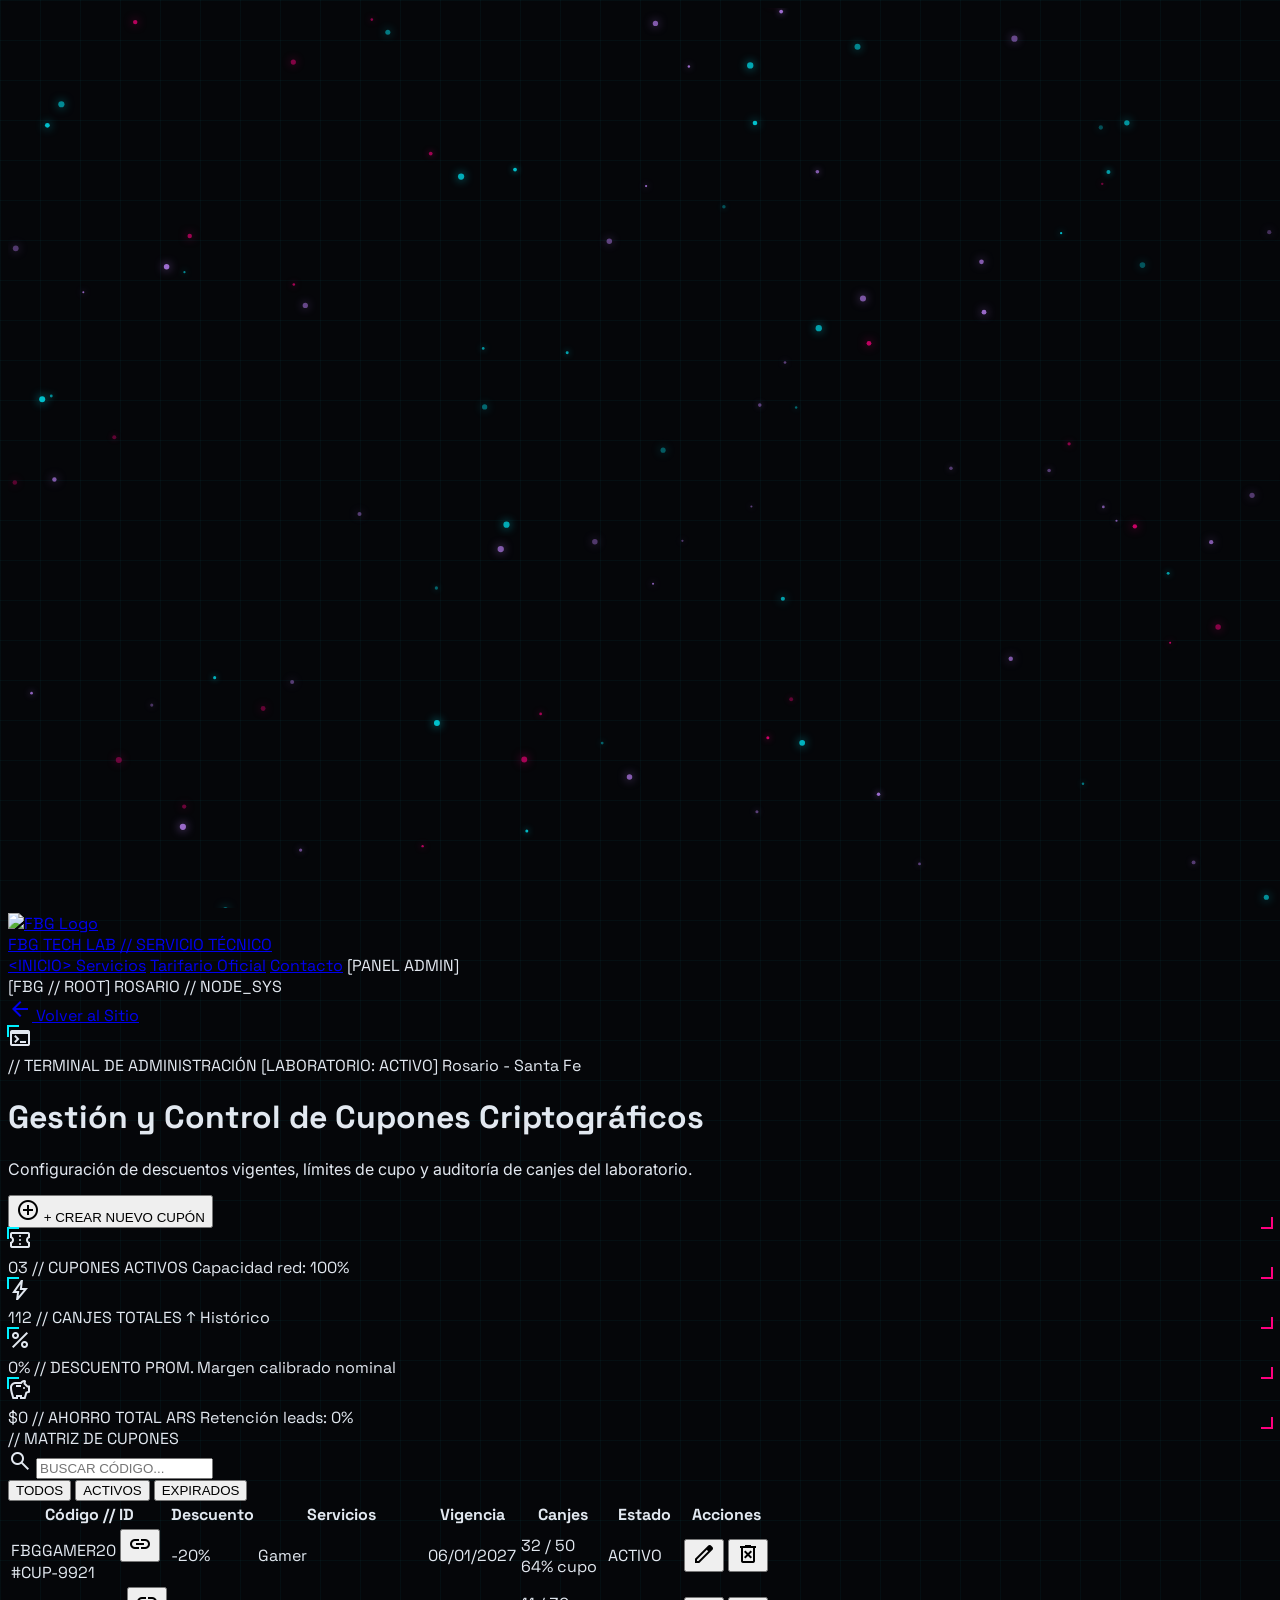
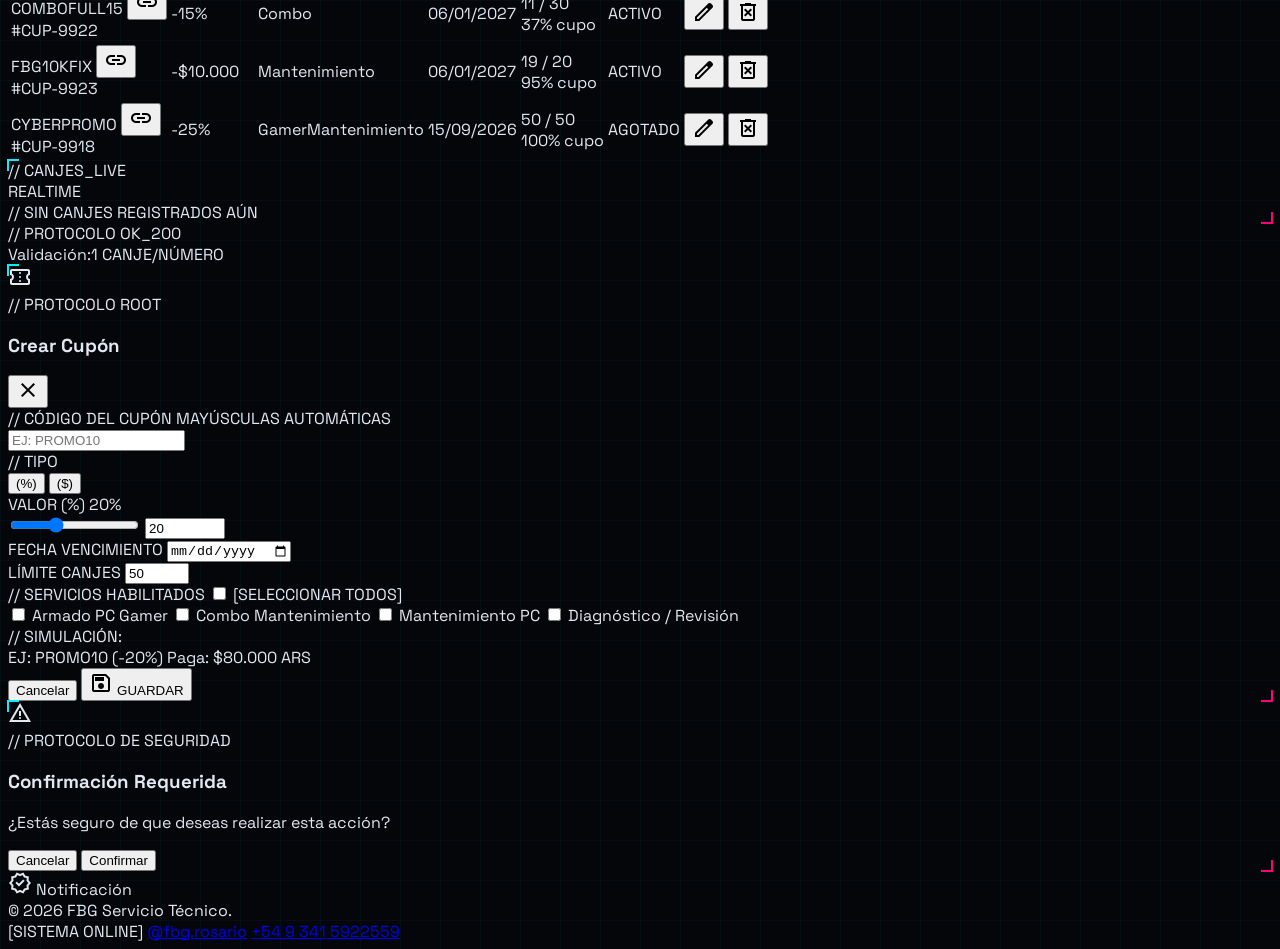
==== admin.html @ 4d8acfac "Arreglando apartado de cupones" ====
<!DOCTYPE html>
<html class="dark scroll-smooth" lang="es">
<head>
<meta charset="utf-8">
<meta content="width=device-width, initial-scale=1.0" name="viewport">
<title>FBG TECH LAB // Terminal Administrador de Cupones</title>
<link href="https://fonts.googleapis.com" rel="preconnect">
<link crossorigin="" href="https://fonts.gstatic.com" rel="preconnect">
<link href="https://fonts.googleapis.com/css2?family=Inter:wght@300;400;500;600;700&family=JetBrains+Mono:wght@400;500;700;800&family=Space+Grotesk:wght@400;500;600;700;800&display=swap" rel="stylesheet">
<link href="https://fonts.googleapis.com/css2?family=Material+Symbols+Outlined:wght,FILL@100..700,0..1&display=swap" rel="stylesheet">
<script src="https://cdn.tailwindcss.com?plugins=forms,container-queries"></script>
<script>
    tailwind.config = {
      darkMode: "class",
      theme: {
        extend: {
          colors: {
            primary: "#00f0ff",
            secondary: "#ff007f",
            tertiary: "#c084fc",
            "cyber-gold": "#eab308",
            surface: "#07080d",
            "surface-card": "#0f121d",
          },
          fontFamily: {
            sans: ["Space Grotesk", "sans-serif"],
            mono: ["JetBrains Mono", "monospace"],
            body: ["Inter", "sans-serif"]
          }
        }
      }
    };
  </script>
<style>
    body { background-color: #050609; color: #e2e8f0; font-family: 'Space Grotesk', sans-serif; overflow-x: hidden; }
    .neon-pulse-pink { animation: neonPulse 2.8s infinite ease-in-out; }
    @keyframes neonPulse { 0%, 100% { box-shadow: 0 0 18px rgba(255, 0, 127, 0.4), 0 0 35px rgba(0, 240, 255, 0.2); } 50% { box-shadow: 0 0 32px rgba(255, 0, 127, 0.75), 0 0 50px rgba(0, 240, 255, 0.4); } }
    .hud-corner { position: relative; }
    .hud-corner::before { content: ''; position: absolute; top: -1px; left: -1px; width: 10px; height: 10px; border-top: 2px solid #00f0ff; border-left: 2px solid #00f0ff; pointer-events: none; }
    .hud-corner::after { content: ''; position: absolute; bottom: -1px; right: -1px; width: 10px; height: 10px; border-bottom: 2px solid #ff007f; border-right: 2px solid #ff007f; pointer-events: none; }
    .cyber-grid { background-image: linear-gradient(rgba(0, 240, 255, 0.035) 1px, transparent 1px), linear-gradient(90deg, rgba(0, 240, 255, 0.035) 1px, transparent 1px); background-size: 40px 40px; }
    ::-webkit-scrollbar { width: 5px; height: 5px; }
    ::-webkit-scrollbar-track { background: #050609; }
    ::-webkit-scrollbar-thumb { background: rgba(0, 240, 255, 0.3); border-radius: 4px; }
    ::-webkit-scrollbar-thumb:hover { background: #00f0ff; }
  </style>
</head>
<body class="bg-[#050609] antialiased selection:bg-secondary selection:text-white min-h-screen flex flex-col relative cyber-grid">

<canvas class="fixed inset-0 w-full h-full pointer-events-none z-0" id="ambient-particles"></canvas>
<div class="pointer-events-none fixed top-20 left-1/4 -translate-x-1/2 w-[600px] h-[600px] rounded-full bg-secondary/10 blur-[180px] z-0"></div>
<div class="pointer-events-none fixed bottom-10 right-10 w-[550px] h-[550px] rounded-full bg-primary/10 blur-[160px] z-0"></div>

<header class="fixed top-0 w-full z-50 bg-[#07080dee]/90 backdrop-blur-xl border-b border-primary/20 shadow-[0_4px_30px_rgba(0,240,255,0.08)]">
<div class="h-20 max-w-7xl mx-auto px-4 sm:px-6 lg:px-12 flex items-center justify-between gap-4">
<a class="flex items-center gap-3.5 group" href="index.html">
<div class="relative p-1 rounded-xl bg-gradient-to-br from-primary/30 via-[#0d101a] to-secondary/30 border border-primary/40 shadow-[0_0_15px_rgba(0,240,255,0.3)] flex items-center justify-center transition-all duration-300 group-hover:scale-105">
<img alt="FBG Logo" class="w-10 h-10 object-contain drop-shadow-[0_0_8px_rgba(0,240,255,0.6)]" src="https://lh3.googleusercontent.com/aida-public/[base64]">
<span class="absolute -bottom-1 -right-1 w-2.5 h-2.5 rounded-full bg-primary animate-ping"></span>
<span class="absolute -bottom-1 -right-1 w-2.5 h-2.5 rounded-full bg-primary shadow-[0_0_8px_#00f0ff]"></span>
</div>
<div class="flex flex-col">
<span class="text-xl font-bold tracking-tight text-white font-mono flex items-center gap-1.5">
            FBG <span class="text-transparent bg-clip-text bg-gradient-to-r from-primary to-secondary">TECH LAB</span>
</span>
<span class="text-[11px] text-primary/80 uppercase tracking-widest font-mono">// SERVICIO TÉCNICO</span>
</div>
</a>
<nav class="hidden lg:flex items-center gap-6 font-mono text-sm">
<a class="text-slate-400 hover:text-primary transition-colors flex items-center gap-1" href="index.html">
<span>&lt;INICIO&gt;</span>
</a>
<a class="text-slate-400 hover:text-primary transition-colors" href="index.html#servicios">Servicios</a>
<a class="text-secondary font-bold hover:text-white transition-colors" href="index.html#tarifas">Tarifario Oficial</a>
<a class="text-slate-400 hover:text-primary transition-colors" href="index.html#contacto">Contacto</a>
<span class="inline-flex items-center gap-2 px-3 py-1 rounded-lg bg-primary/10 border border-primary text-primary font-bold shadow-[0_0_15px_rgba(0,240,255,0.35)]">
<span class="w-2 h-2 rounded-full bg-primary animate-ping"></span>
          [PANEL ADMIN]
        </span>
</nav>
<div class="flex items-center gap-3">
<div class="hidden sm:flex flex-col items-end text-right font-mono">
<span class="text-xs font-bold text-secondary tracking-wider">[FBG // ROOT]</span>
<span class="text-[10px] text-slate-400">ROSARIO // NODE_SYS</span>
</div>
<a class="px-3.5 py-2 rounded-xl bg-[#0e111a] border border-primary/50 text-primary hover:bg-primary/20 hover:border-primary hover:shadow-[0_0_20px_rgba(0,240,255,0.4)] transition-all font-mono text-xs font-bold flex items-center gap-1.5 uppercase" href="index.html">
<span class="material-symbols-outlined text-[17px]">arrow_back</span>
<span class="hidden md:inline">Volver al Sitio</span>
</a>
</div>
</div>
</header>

<main class="w-full pt-28 pb-16 flex-1 relative z-10">
<div class="max-w-7xl mx-auto px-4 sm:px-6 lg:px-12 flex flex-col gap-8">
<div class="relative rounded-2xl bg-[#090b14]/90 border border-primary/30 p-5 sm:p-6 shadow-[0_0_30px_rgba(0,240,255,0.12)] backdrop-blur-md flex flex-col md:flex-row items-start md:items-center justify-between gap-5 hud-corner">
<div class="flex items-center gap-4">
<div class="relative p-3 rounded-xl bg-primary/10 border border-primary/40 text-primary flex items-center justify-center shadow-[0_0_15px_rgba(0,240,255,0.25)] shrink-0">
<span class="material-symbols-outlined text-2xl">terminal</span>
</div>
<div>
<div class="flex flex-wrap items-center gap-2 mb-1">
<span class="text-xs uppercase tracking-wider text-primary font-bold font-mono">// TERMINAL DE ADMINISTRACIÓN</span>
<span class="px-2 py-0.5 rounded bg-secondary/15 border border-secondary/40 text-secondary font-mono text-[11px] font-bold">[LABORATORIO: ACTIVO]</span>
<span class="text-xs text-slate-400 font-mono">Rosario - Santa Fe</span>
</div>
<h1 class="text-xl sm:text-2xl font-bold text-white tracking-tight font-sans">Gestión y Control de Cupones Criptográficos</h1>
<p class="text-xs text-slate-400 font-mono mt-0.5" style="font-family: Inter, sans-serif;">Configuración de descuentos vigentes, límites de cupo y auditoría de canjes del laboratorio.</p>
</div>
</div>
<button class="w-full md:w-auto px-6 py-3.5 rounded-xl bg-gradient-to-r from-secondary via-purple-600 to-primary text-white font-mono text-xs font-bold uppercase tracking-wider neon-pulse-pink hover:brightness-125 transition-all flex items-center justify-center gap-2.5 cursor-pointer shadow-[0_0_25px_rgba(255,0,127,0.5)] border border-pink-400/40 shrink-0" onclick="openModal()">
<span class="material-symbols-outlined text-[20px]">add_circle</span>
<span>+ CREAR NUEVO CUPÓN</span>
</button>
</div>

<div class="grid grid-cols-1 sm:grid-cols-2 lg:grid-cols-4 gap-4">
<div class="hud-corner flex items-center gap-4 p-5 rounded-xl bg-[#090b14]/90 border border-slate-800 text-left shadow-[0_0_20px_rgba(0,0,0,0.6)] hover:border-primary/50 transition-all group">
<div class="w-12 h-12 rounded-xl bg-primary/10 border border-primary/40 flex items-center justify-center text-primary shrink-0 shadow-[0_0_15px_rgba(0,240,255,0.3)] group-hover:scale-105 transition-transform">
<span class="material-symbols-outlined text-[24px]">confirmation_number</span>
</div>
<div class="flex flex-col justify-center min-w-0">
<span class="text-white font-bold font-sans text-2xl tracking-tight leading-none">00</span>
<span class="text-xs text-primary font-mono font-bold mt-1 uppercase">// CUPONES ACTIVOS</span>
<span class="text-[11px] text-slate-400 font-mono mt-0.5">Capacidad red: 100%</span>
</div>
</div>
<div class="hud-corner flex items-center gap-4 p-5 rounded-xl bg-[#090b14]/90 border border-slate-800 text-left shadow-[0_0_20px_rgba(0,0,0,0.6)] hover:border-secondary/50 transition-all group">
<div class="w-12 h-12 rounded-xl bg-secondary/10 border border-secondary/40 flex items-center justify-center text-secondary shrink-0 shadow-[0_0_15px_rgba(255,0,127,0.3)] group-hover:scale-105 transition-transform">
<span class="material-symbols-outlined text-[24px]">bolt</span>
</div>
<div class="flex flex-col justify-center min-w-0">
<span class="text-white font-bold font-sans text-2xl tracking-tight leading-none">00</span>
<span class="text-xs text-secondary font-mono font-bold mt-1 uppercase">// CANJES TOTALES</span>
<span class="text-[11px] text-emerald-400 font-mono mt-0.5">↑ Histórico</span>
</div>
</div>
<div class="hud-corner flex items-center gap-4 p-5 rounded-xl bg-[#090b14]/90 border border-slate-800 text-left shadow-[0_0_20px_rgba(0,0,0,0.6)] hover:border-tertiary/50 transition-all group">
<div class="w-12 h-12 rounded-xl bg-tertiary/10 border border-tertiary/40 flex items-center justify-center text-tertiary shrink-0 shadow-[0_0_15px_rgba(192,132,252,0.3)] group-hover:scale-105 transition-transform">
<span class="material-symbols-outlined text-[24px]">percent</span>
</div>
<div class="flex flex-col justify-center min-w-0">
<span class="text-white font-bold font-sans text-2xl tracking-tight leading-none">0%</span>
<span class="text-xs text-tertiary font-mono font-bold mt-1 uppercase">// DESCUENTO PROM.</span>
<span class="text-[11px] text-slate-400 font-mono mt-0.5">Margen calibrado nominal</span>
</div>
</div>
<div class="hud-corner flex items-center gap-4 p-5 rounded-xl bg-[#090b14]/90 border border-slate-800 text-left shadow-[0_0_20px_rgba(0,0,0,0.6)] hover:border-cyber-gold/50 transition-all group">
<div class="w-12 h-12 rounded-xl bg-cyber-gold/10 border border-cyber-gold/40 flex items-center justify-center text-cyber-gold shrink-0 shadow-[0_0_15px_rgba(234,179,8,0.3)] group-hover:scale-105 transition-transform">
<span class="material-symbols-outlined text-[24px]">savings</span>
</div>
<div class="flex flex-col justify-center min-w-0">
<span class="text-white font-bold font-sans text-2xl tracking-tight leading-none">$0</span>
<span class="text-xs text-cyber-gold font-mono font-bold mt-1 uppercase">// AHORRO TOTAL ARS</span>
<span class="text-[11px] text-primary font-mono mt-0.5">Retención leads: 0%</span>
</div>
</div>
</div>

<div class="grid grid-cols-1 lg:grid-cols-12 gap-8 items-start">
<div class="lg:col-span-8 flex flex-col gap-5">
<div class="p-4 sm:p-5 rounded-2xl bg-[#090b14]/90 border border-slate-800 flex flex-col sm:flex-row items-stretch sm:items-center justify-between gap-4 shadow-[0_0_25px_rgba(0,0,0,0.5)]">
<div class="flex items-center gap-2">
<span class="w-2.5 h-2.5 rounded-full bg-primary animate-ping"></span>
<span class="text-sm font-bold font-mono text-white tracking-wide uppercase">// MATRIZ DE CUPONES</span>
</div>
<div class="flex flex-wrap items-center gap-3">
<div class="relative flex-1 sm:w-48">
<span class="material-symbols-outlined absolute left-2.5 top-1/2 -translate-y-1/2 text-slate-500 text-base">search</span>
<input class="w-full bg-[#05060b] border border-slate-800 text-white font-mono text-xs pl-8 pr-3 py-2 rounded-xl focus:outline-none focus:border-primary focus:ring-1 focus:ring-primary transition-all uppercase placeholder-slate-600" id="searchInput" oninput="filterCoupons()" placeholder="BUSCAR CÓDIGO..." type="text">
</div>
<div class="flex items-center gap-1 bg-[#05060b] p-1 rounded-xl border border-slate-800 font-mono text-xs">
<button class="filter-btn px-2.5 py-1 rounded-lg bg-primary text-black font-bold shadow-[0_0_10px_rgba(0,240,255,0.4)]" id="filter-all" onclick="setFilter('ALL')">TODOS</button>
<button class="filter-btn px-2.5 py-1 rounded-lg text-slate-400 hover:text-white" id="filter-active" onclick="setFilter('ACTIVO')">ACTIVOS</button>
<button class="filter-btn px-2.5 py-1 rounded-lg text-slate-400 hover:text-white" id="filter-expired" onclick="setFilter('EXPIRADO')">EXPIRADOS</button>
</div>
</div>
</div>
<div class="rounded-2xl bg-[#090b14]/90 border border-primary/20 shadow-[0_0_30px_rgba(0,240,255,0.06)] overflow-hidden">
<div class="overflow-x-auto">
<table class="w-full text-left font-sans" id="couponsTable">
<thead>
<tr class="bg-[#0c0f1c] text-slate-400 font-mono text-xs uppercase tracking-wider border-b border-primary/20">
<th class="py-3.5 px-2 sm:px-3">Código // ID</th>
<th class="py-3.5 px-2 sm:px-3">Descuento</th>
<th class="py-3.5 px-2 sm:px-3">Servicios</th>
<th class="py-3.5 px-2 sm:px-3">Vigencia</th>
<th class="py-3.5 px-2 sm:px-3">Canjes</th>
<th class="py-3.5 px-2 sm:px-3">Estado</th>
<th class="py-3.5 px-2 sm:px-3 text-right">Acciones</th>
</tr>
</thead>
<tbody class="divide-y divide-slate-800/80 font-mono text-xs" id="couponsBody">
<!-- Llenado dinámicamente por admin.js -->
</tbody>
</table>
</div>
</div>
</div>

<div class="lg:col-span-4 flex flex-col gap-6">
<div class="rounded-2xl bg-[#090b14]/90 border border-secondary/30 p-5 shadow-[0_0_30px_rgba(255,0,127,0.1)] flex flex-col gap-4 hud-corner">
<div class="flex items-center justify-between pb-2 border-b border-secondary/20">
<div class="flex items-center gap-2">
<span class="w-2.5 h-2.5 rounded-full bg-secondary animate-pulse shadow-[0_0_8px_#ff007f]"></span>
<span class="font-mono text-xs font-bold text-secondary uppercase tracking-wider">// CANJES_LIVE</span>
</div>
<span class="text-[10px] font-mono text-primary bg-primary/10 px-2 py-0.5 rounded border border-primary/30">REALTIME</span>
</div>
<div class="flex flex-col gap-3 font-mono text-xs max-h-[380px] overflow-y-auto pr-1" id="liveLogFeed">
<!-- Llenado dinámicamente -->
</div>
</div>
<div class="rounded-2xl bg-[#090b14]/90 border border-primary/30 p-5 shadow-[0_0_25px_rgba(0,0,0,0.5)] flex flex-col gap-3 font-mono">
<div class="flex items-center justify-between pb-2 border-b border-slate-800">
<span class="text-xs text-slate-300 font-bold uppercase tracking-wider">// PROTOCOLO</span>
<span class="text-[10px] px-2 py-0.5 rounded bg-emerald-500/10 border border-emerald-500/30 text-emerald-400 font-bold">OK_200</span>
</div>
<div class="flex flex-col gap-2 text-xs">
<div class="p-2.5 rounded-xl bg-[#05060b] border border-slate-800/80 flex justify-between items-center">
<span class="text-slate-400">Validación:</span><span class="text-primary font-bold">1 CANJE/NÚMERO</span>
</div>
</div>
</div>
</div>
</div>
</div>
</main>

<!-- Modal Crear/Editar Cupón -->
<div class="fixed inset-0 z-50 flex items-center justify-center p-4 bg-black/85 backdrop-blur-md transition-all duration-300 hidden" id="couponModal">
<div class="relative w-full max-w-2xl p-6 sm:p-8 rounded-2xl bg-[#090b14] border-2 border-primary/50 shadow-[0_0_60px_rgba(0,240,255,0.35),0_0_40px_rgba(255,0,127,0.2)] hud-corner text-white max-h-[90vh] overflow-y-auto">
<div class="flex items-start justify-between pb-4 mb-5 border-b border-primary/20">
<div class="flex items-center gap-3">
<div class="w-11 h-11 rounded-xl bg-primary/10 border border-primary/40 flex items-center justify-center text-primary shadow-[0_0_15px_rgba(0,240,255,0.3)] shrink-0">
<span class="material-symbols-outlined text-[24px]">confirmation_number</span>
</div>
<div>
<span class="text-[10px] font-mono uppercase tracking-widest text-primary block">// PROTOCOLO ROOT</span>
<h3 class="text-lg sm:text-xl font-bold font-mono text-white" id="modalTitle">Crear Cupón</h3>
</div>
</div>
<button class="text-slate-400 hover:text-secondary transition-colors p-1.5 rounded-lg hover:bg-white/5" onclick="closeModal()">
<span class="material-symbols-outlined text-2xl">close</span>
</button>
</div>
<form class="space-y-4 font-mono text-xs" id="couponForm" onsubmit="handleFormSubmit(event)">
<div>
<div class="flex justify-between mb-1.5">
<label class="text-slate-300 font-bold uppercase tracking-wider">// CÓDIGO DEL CUPÓN</label>
<span class="text-primary text-[11px]">MAYÚSCULAS AUTOMÁTICAS</span>
</div>
<div class="relative">
<input class="w-full px-4 py-3 bg-[#05060b] border border-primary/40 rounded-xl text-primary font-mono text-sm uppercase tracking-wider placeholder-slate-600 focus:outline-none focus:border-secondary transition-all shadow-inner" id="couponCodeInput" onkeyup="this.value = this.value.toUpperCase(); updatePreview();" placeholder="EJ: PROMO10" required="" type="text">
</div>
</div>
<div class="grid grid-cols-1 sm:grid-cols-2 gap-4">
<div class="flex flex-col gap-1.5">
<label class="text-slate-300 font-bold uppercase">// TIPO</label>
<div class="flex bg-[#05060b] p-1 rounded-xl border border-slate-800">
<button class="flex-1 py-2 rounded-lg font-bold bg-primary text-black transition-all shadow-[0_0_10px_rgba(0,240,255,0.4)]" id="btnTypePercent" onclick="setDiscountType('PERCENT')" type="button">(%)</button>
<button class="flex-1 py-2 rounded-lg text-slate-400 hover:text-white transition-all" id="btnTypeFixed" onclick="setDiscountType('FIXED')" type="button">($)</button>
</div>
</div>
<div class="flex flex-col gap-1.5">
<div class="flex justify-between">
<label class="text-slate-300 font-bold uppercase" id="valLabel">VALOR (%)</label>
<span class="text-primary font-bold text-sm" id="sliderValueDisplay">20%</span>
</div>
<div class="flex items-center gap-3">
<input class="w-full accent-primary bg-slate-800" id="discountRange" max="50" min="5" oninput="syncRangeToNumber(this.value)" step="5" type="range" value="20">
<input class="w-24 bg-[#05060b] text-white border border-slate-800 px-2 py-2 rounded-xl text-center focus:outline-none focus:border-primary" id="discountNumber" max="100000" min="1" oninput="syncNumberToRange(this.value)" type="number" value="20">
</div>
</div>
</div>
<div class="grid grid-cols-1 sm:grid-cols-2 gap-4">
  <div class="flex flex-col gap-1">
    <label class="text-slate-300 font-bold uppercase text-[11px]">FECHA VENCIMIENTO</label>
    <input class="bg-[#05060b] border border-primary/40 text-white px-3 py-2 rounded-xl focus:outline-none focus:border-primary" id="dateEnd" type="date">
  </div>
  <div class="flex flex-col gap-1">
    <label class="text-slate-400 uppercase text-[11px]">LÍMITE CANJES</label>
    <input class="bg-[#05060b] border border-slate-800 text-white px-3 py-2 rounded-xl focus:outline-none focus:border-primary" id="limitUses" max="5000" min="1" placeholder="50" type="number" value="50">
  </div>
</div>

<!-- Selección de Servicios -->
<div class="flex flex-col gap-1.5 mt-2">
  <div class="flex justify-between items-center">
    <label class="text-slate-300 font-bold uppercase tracking-wider">// SERVICIOS HABILITADOS</label>
    <label class="flex items-center gap-2 text-primary cursor-pointer text-[11px]">
      <input class="accent-primary rounded bg-[#05060b] border-slate-700" id="checkAllServices" onchange="toggleAllServices(this)" type="checkbox">
      <span class="font-bold">[SELECCIONAR TODOS]</span>
    </label>
  </div>
  <div class="grid grid-cols-1 sm:grid-cols-2 gap-2 bg-[#05060b] border border-slate-800 p-3 rounded-xl">
    <label class="flex items-center gap-2 text-slate-300 cursor-pointer">
      <input class="service-checkbox accent-primary rounded bg-[#05060b] border-slate-700" name="services" type="checkbox" value="Armado PC Gamer" onchange="checkAllStatus()">
      <span>Armado PC Gamer</span>
    </label>
    <label class="flex items-center gap-2 text-slate-300 cursor-pointer">
      <input class="service-checkbox accent-primary rounded bg-[#05060b] border-slate-700" name="services" type="checkbox" value="Combo Mantenimiento" onchange="checkAllStatus()">
      <span>Combo Mantenimiento</span>
    </label>
    <label class="flex items-center gap-2 text-slate-300 cursor-pointer">
      <input class="service-checkbox accent-primary rounded bg-[#05060b] border-slate-700" name="services" type="checkbox" value="Mantenimiento PC" onchange="checkAllStatus()">
      <span>Mantenimiento PC</span>
    </label>
    <label class="flex items-center gap-2 text-slate-300 cursor-pointer">
      <input class="service-checkbox accent-primary rounded bg-[#05060b] border-slate-700" name="services" type="checkbox" value="Diagnóstico / Revisión" onchange="checkAllStatus()">
      <span>Diagnóstico / Revisión</span>
    </label>
  </div>
</div>

<div class="p-3.5 bg-[#05060b] border border-primary/30 rounded-xl flex flex-col gap-1 mt-4">
<span class="text-slate-400 uppercase text-[10px] tracking-wider">// SIMULACIÓN:</span>
<div class="flex items-center justify-between">
<span class="text-primary font-bold text-sm" id="previewBadge">EJ: PROMO10 (-20%)</span>
<span class="text-secondary font-bold text-xs" id="previewSavings">Paga: $80.000 ARS</span>
</div>
</div>
<div class="flex items-center justify-end gap-3 pt-3 border-t border-slate-800 mt-4">
<button class="px-4 py-2.5 rounded-xl bg-slate-900 border border-slate-700 text-slate-300 hover:text-white uppercase transition-all" onclick="closeModal()" type="button">Cancelar</button>
<button class="px-6 py-2.5 rounded-xl bg-gradient-to-r from-secondary to-primary text-white font-bold uppercase tracking-wider shadow-[0_0_20px_rgba(0,240,255,0.4)] hover:brightness-110 active:scale-95 transition-all flex items-center gap-2" type="submit">
<span class="material-symbols-outlined text-base">save</span>
<span>GUARDAR</span>
</button>
</div>
</form>
</div>
</div>

<!-- ============ MODAL DE CONFIRMACIÓN GLOBAL ============ -->
<div id="custom-confirm-modal" class="fixed inset-0 z-[100] flex items-center justify-center p-4 bg-black/85 backdrop-blur-md transition-all duration-300 hidden" role="dialog" aria-modal="true">
<div class="relative w-full max-w-md p-6 rounded-2xl bg-[#090b14] border-2 border-primary/50 shadow-[0_0_50px_rgba(0,240,255,0.3)] hud-corner text-white">
<div class="flex items-start gap-3 mb-4">
<div class="w-10 h-10 rounded-xl bg-secondary/10 border border-secondary/40 flex items-center justify-center text-secondary shadow-[0_0_12px_rgba(255,0,127,0.3)] shrink-0">
<span class="material-symbols-outlined text-[22px]">warning</span>
</div>
<div>
<span class="text-[10px] font-mono uppercase tracking-widest text-primary block">// PROTOCOLO DE SEGURIDAD</span>
<h3 id="confirm-title" class="text-base sm:text-lg font-bold font-mono text-white leading-tight">Confirmación Requerida</h3>
</div>
</div>
<p id="confirm-message" class="text-sm text-slate-300 font-sans leading-relaxed mb-6">¿Estás seguro de que deseas realizar esta acción?</p>
<div class="flex items-center justify-end gap-3 pt-4 border-t border-slate-800">
<button type="button" id="confirm-cancel-btn" class="px-4 py-2.5 rounded-xl bg-slate-900 border border-slate-700 text-slate-300 font-mono text-xs uppercase hover:bg-slate-800 hover:text-white transition-all">Cancelar</button>
<button type="button" id="confirm-accept-btn" class="px-5 py-2.5 rounded-xl bg-gradient-to-r from-secondary to-primary text-white font-mono text-xs font-bold uppercase tracking-wider shadow-[0_0_20px_rgba(0,240,255,0.4)] hover:brightness-110 active:scale-95 transition-all">Confirmar</button>
</div>
</div>
</div>

<!-- ============ NOTIFICACIONES TOAST ============ -->
<div id="global-toast" class="fixed top-24 right-4 z-[110] transform translate-x-[150%] transition-transform duration-300 ease-in-out">
<div class="flex items-center gap-3 px-4 py-3 rounded-xl bg-[#090b14] border border-primary/50 shadow-[0_0_20px_rgba(0,240,255,0.2)] min-w-[250px]">
<span class="material-symbols-outlined text-primary text-xl" id="global-toast-icon">verified</span>
<span class="text-sm font-mono text-white" id="global-toast-msg">Notificación</span>
</div>
</div>

<footer class="w-full bg-[#030406] border-t border-slate-900 py-8 text-center font-mono text-xs text-slate-500 relative z-10">
<div class="max-w-7xl mx-auto px-4 sm:px-6 lg:px-12 flex flex-col sm:flex-row items-center justify-between gap-4">
<div class="flex items-center gap-2">
<span class="inline-block w-2 h-2 rounded-full bg-primary animate-pulse"></span>
<span class="text-slate-400">© 2026 FBG Servicio Técnico.</span>
</div>
<div class="flex items-center gap-5">
<span class="text-primary font-bold tracking-wider">[SISTEMA ONLINE]</span>
<a class="hover:text-secondary transition-colors" href="https://www.instagram.com/fbg.rosario?exln=MzUxajU3NGwwdnh3" target="_blank">@fbg.rosario</a>
<a class="hover:text-primary transition-colors" href="https://wa.me/5493415922559" target="_blank">+54 9 341 5922559</a>
</div>
</div>
</footer>

<script src="admin.js"></script>
<script>
  // Script de Partículas del Admin
  (function() {
    const canvas = document.getElementById('ambient-particles');
    if (!canvas) return;
    const ctx = canvas.getContext('2d');
    let width = 0, height = 0;
    const mouse = { x: -9999, y: -9999, radius: 180 };
    function updateDimensions() { width = canvas.width = window.innerWidth; height = canvas.height = window.innerHeight; }
    window.addEventListener('resize', updateDimensions);
    window.addEventListener('mousemove', function(e) { mouse.x = e.clientX; mouse.y = e.clientY; });
    window.addEventListener('mouseleave', function() { mouse.x = -9999; mouse.y = -9999; });
    const particlePalettes = [
      { color: 'rgba(255, 0, 127, ', glow: '#ff007f' },
      { color: 'rgba(0, 240, 255, ', glow: '#00f0ff' },
      { color: 'rgba(192, 132, 252, ', glow: '#c084fc' }
    ];
    const particleCount = 100;
    let particles = [];
    class AmbientDot {
      constructor() { this.reset(); }
      reset() {
        this.x = Math.random() * width; this.y = Math.random() * height;
        this.size = Math.random() * 2.2 + 1;
        const scheme = particlePalettes[Math.floor(Math.random() * particlePalettes.length)];
        this.colorBase = scheme.color; this.glowColor = scheme.glow;
        this.alpha = Math.random() * 0.5 + 0.3;
        const angle = Math.random() * Math.PI * 2; const speed = Math.random() * 0.2 + 0.08;
        this.vx = Math.cos(angle) * speed; this.vy = Math.sin(angle) * speed;
        this.pushX = 0; this.pushY = 0;
      }
      draw() { ctx.save(); ctx.beginPath(); ctx.arc(this.x, this.y, this.size, 0, Math.PI * 2); ctx.closePath(); ctx.fillStyle = this.colorBase + this.alpha + ')'; ctx.shadowColor = this.glowColor; ctx.shadowBlur = this.size > 2 ? 10 : 6; ctx.fill(); ctx.restore(); }
      update() {
        this.x += this.vx + this.pushX; this.y += this.vy + this.pushY;
        this.pushX *= 0.93; this.pushY *= 0.93;
        const dx = mouse.x - this.x; const dy = mouse.y - this.y; const dist = Math.hypot(dx, dy);
        if (dist < mouse.radius && dist > 0.1) { const force = (mouse.radius - dist) / mouse.radius; this.pushX -= (dx / dist) * force * 1.5; this.pushY -= (dy / dist) * force * 1.5; }
        const margin = 10;
        if (this.x < -margin) this.x = width + margin; else if (this.x > width + margin) this.x = -margin;
        if (this.y < -margin) this.y = height + margin; else if (this.y > height + margin) this.y = -margin;
      }
    }
    function init() { updateDimensions(); particles = []; for (let i = 0; i < particleCount; i++) particles.push(new AmbientDot()); }
    function loop() { ctx.clearRect(0, 0, width, height); for (let i = 0; i < particles.length; i++) { particles[i].update(); particles[i].draw(); } requestAnimationFrame(loop); }
    init(); loop();
  })();
</script>
</body>
</html>
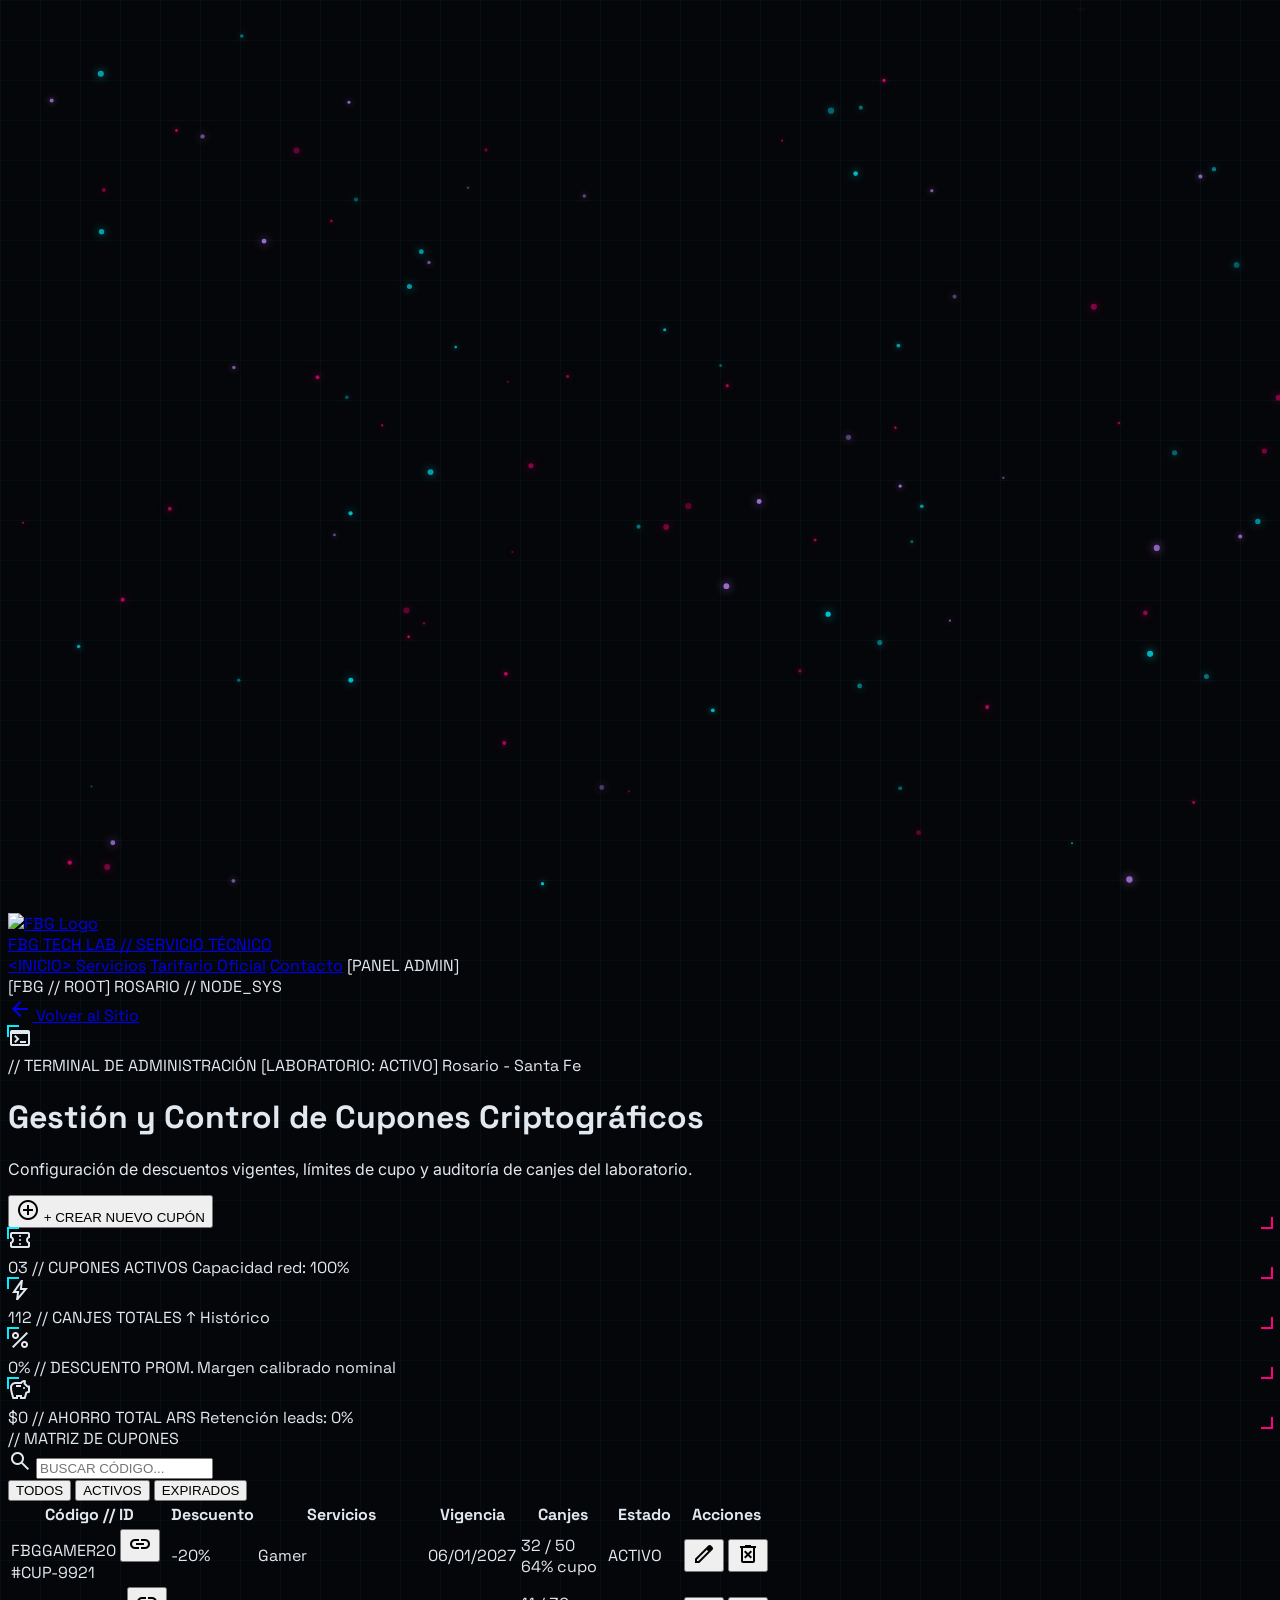
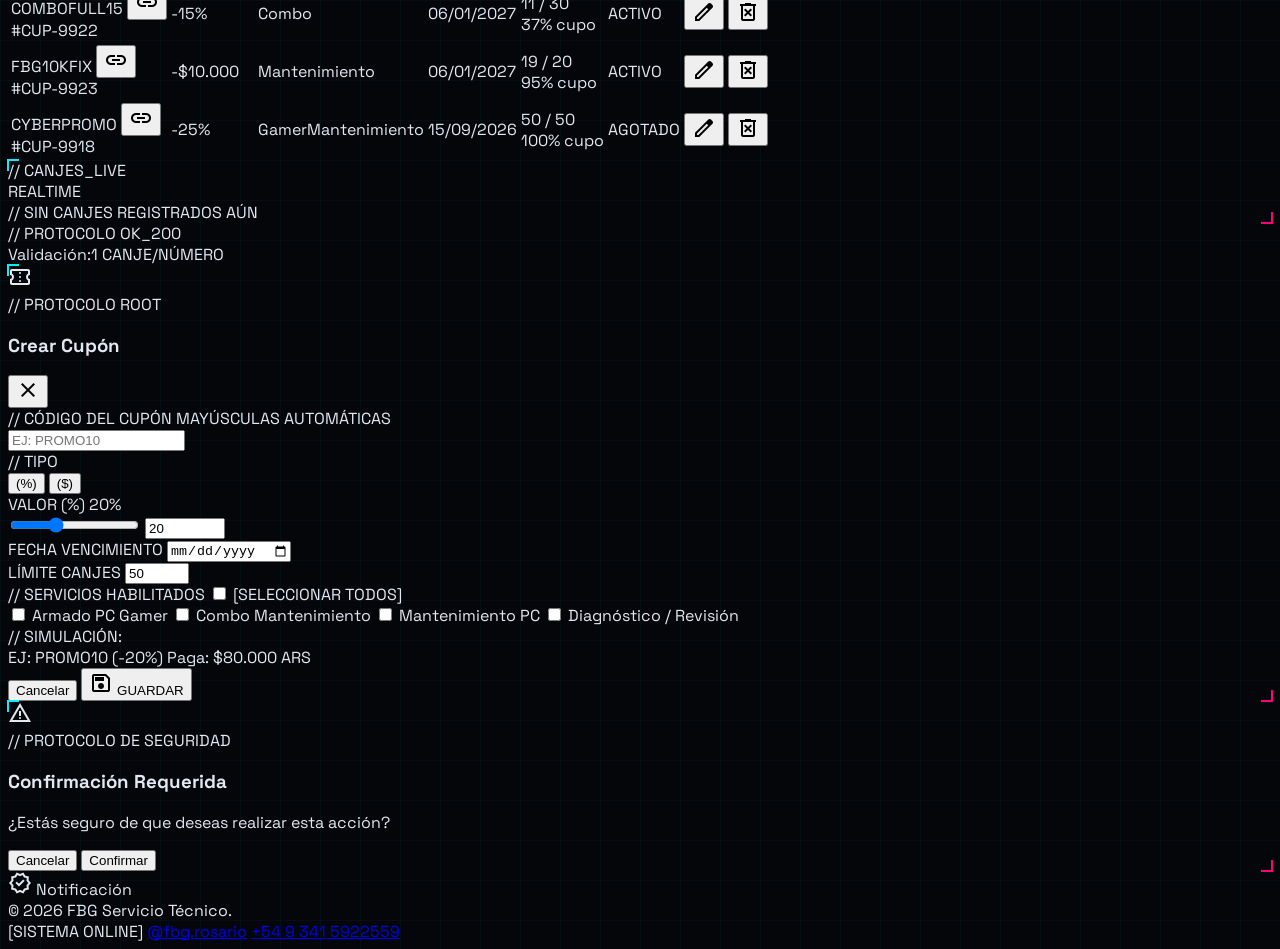
==== commit 2ca9b535: "Arreglando responsive admin" ====
--- a/admin.html
+++ b/admin.html
@@ -422,4 +422,4 @@
   })();
 </script>
 </body>
-</html>+</html> 
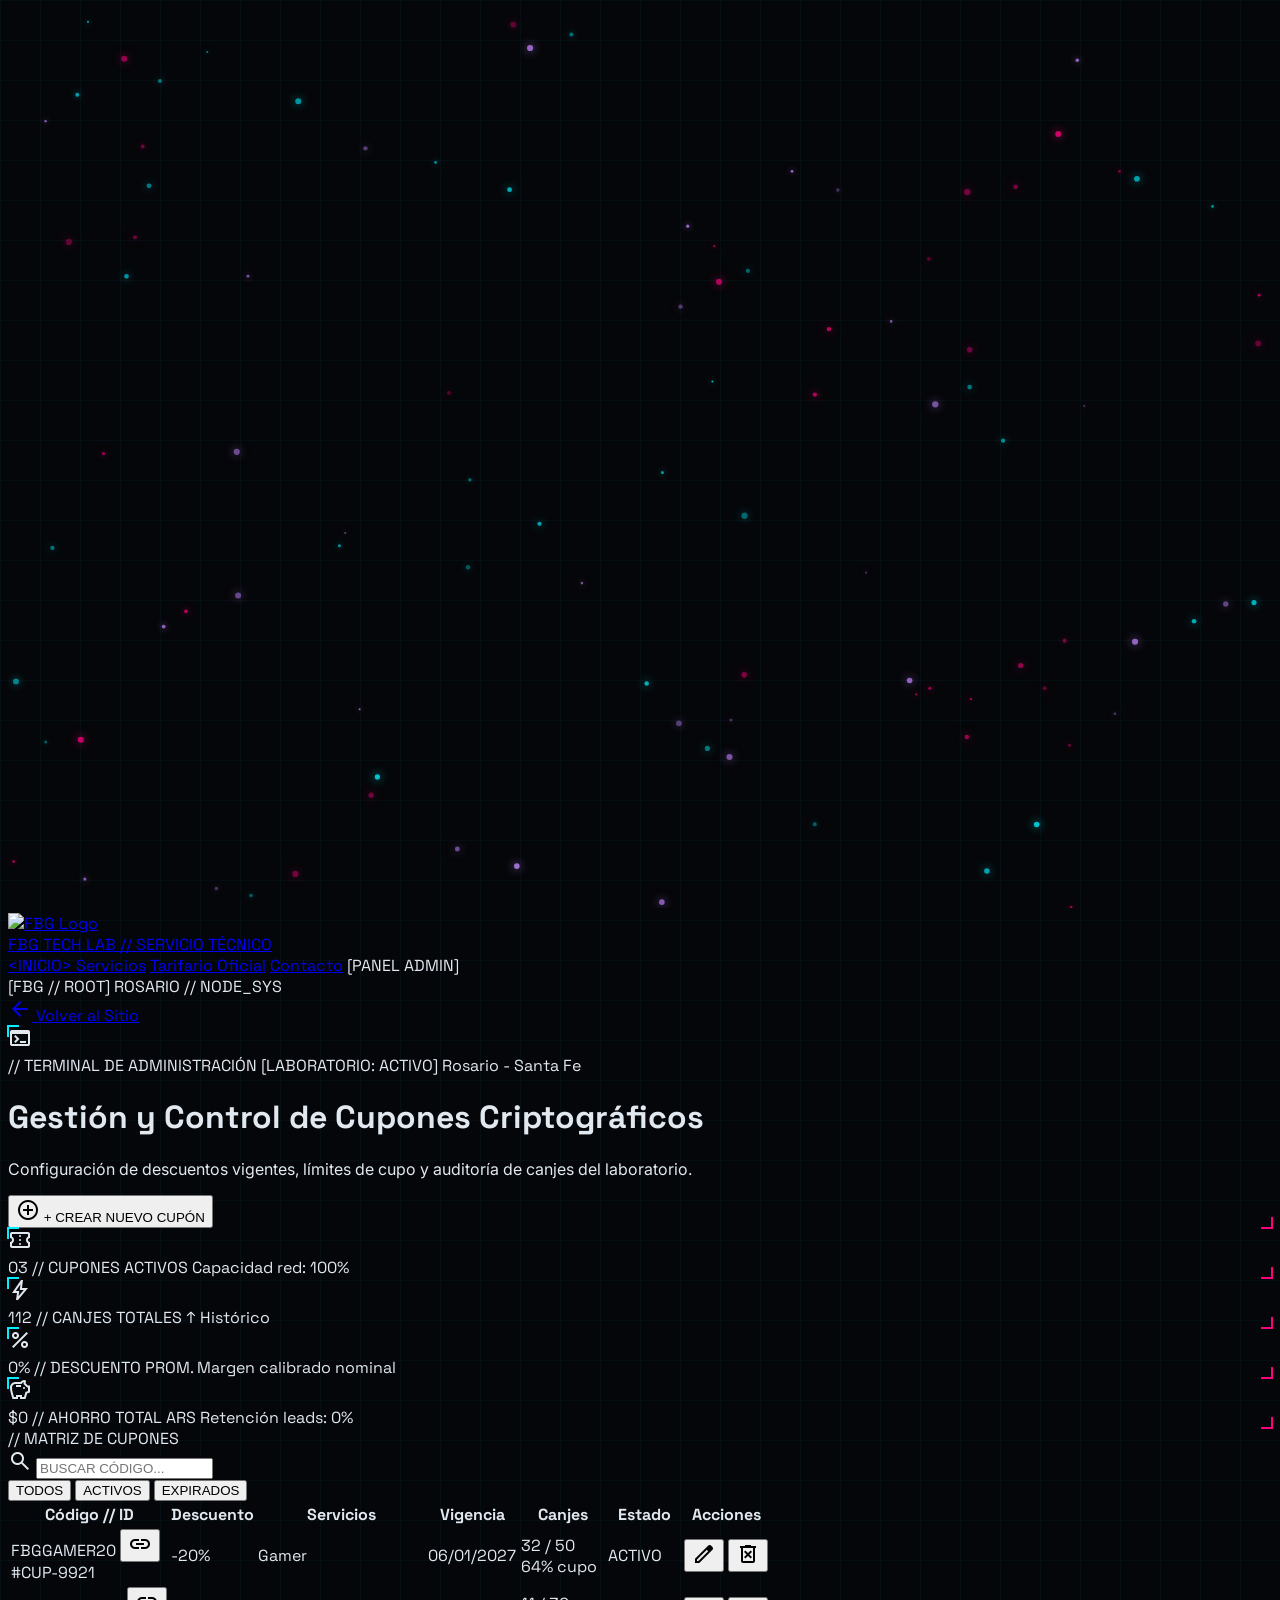
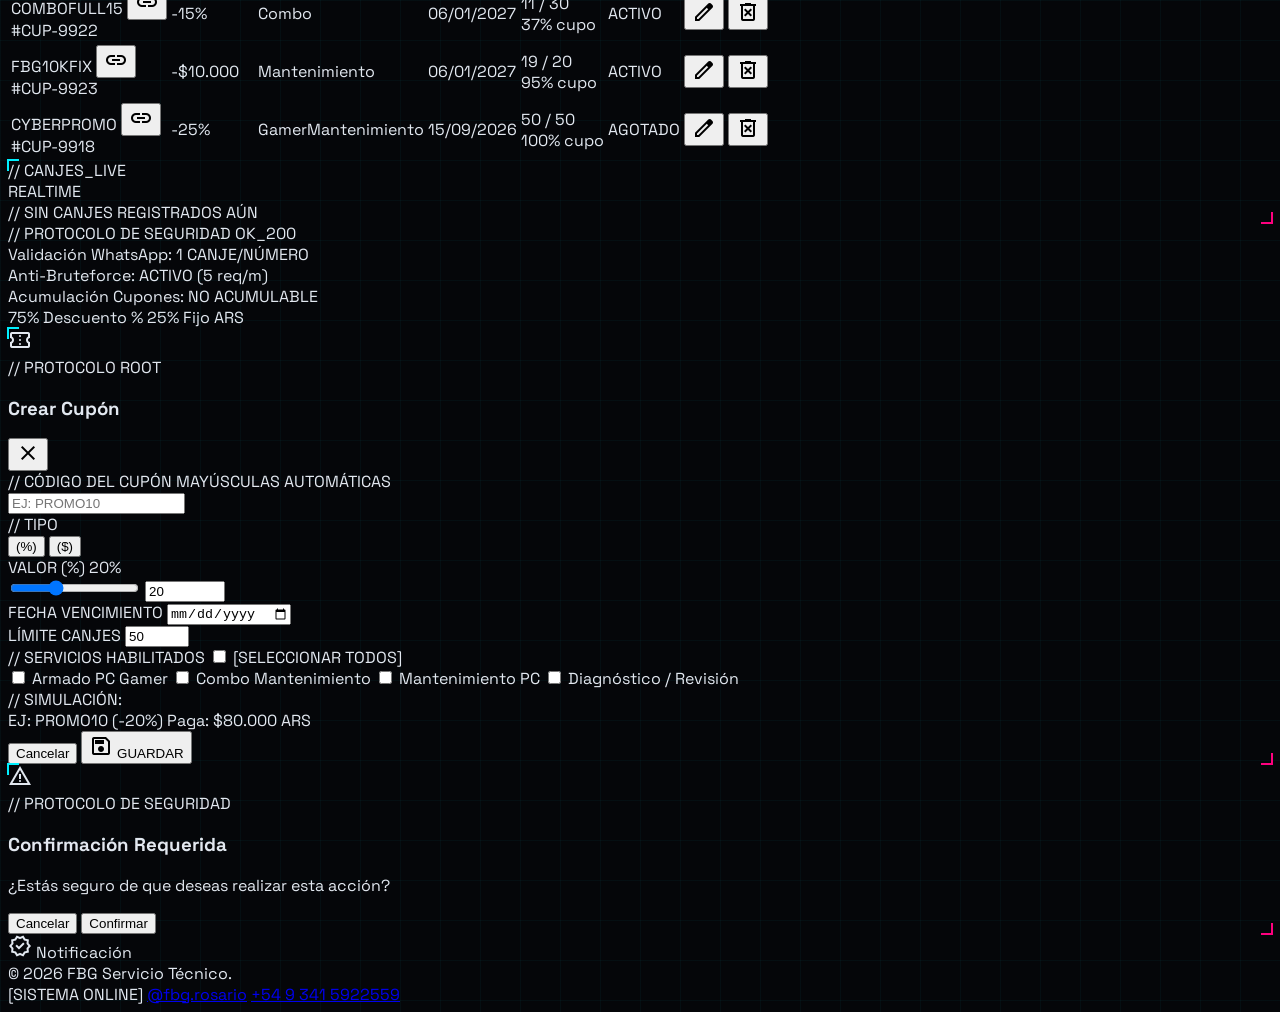
==== commit 3c7de41b: "Agregando requerimientos en los cupones" ====
--- a/admin.html
+++ b/admin.html
@@ -212,15 +212,35 @@
 </div>
 </div>
 <div class="rounded-2xl bg-[#090b14]/90 border border-primary/30 p-5 shadow-[0_0_25px_rgba(0,0,0,0.5)] flex flex-col gap-3 font-mono">
-<div class="flex items-center justify-between pb-2 border-b border-slate-800">
-<span class="text-xs text-slate-300 font-bold uppercase tracking-wider">// PROTOCOLO</span>
-<span class="text-[10px] px-2 py-0.5 rounded bg-emerald-500/10 border border-emerald-500/30 text-emerald-400 font-bold">OK_200</span>
-</div>
-<div class="flex flex-col gap-2 text-xs">
-<div class="p-2.5 rounded-xl bg-[#05060b] border border-slate-800/80 flex justify-between items-center">
-<span class="text-slate-400">Validación:</span><span class="text-primary font-bold">1 CANJE/NÚMERO</span>
-</div>
-</div>
+  <div class="flex items-center justify-between pb-2 border-b border-slate-800">
+    <span class="text-xs text-slate-300 font-bold uppercase tracking-wider">// PROTOCOLO DE SEGURIDAD</span>
+    <span class="text-[10px] px-2 py-0.5 rounded bg-emerald-500/10 border border-emerald-500/30 text-emerald-400 font-bold">OK_200</span>
+  </div>
+  <div class="flex flex-col gap-2 text-xs">
+    <div class="p-2.5 rounded-xl bg-[#05060b] border border-slate-800/80 flex justify-between items-center">
+      <span class="text-slate-400">Validación WhatsApp:</span>
+      <span class="text-primary font-bold">1 CANJE/NÚMERO</span>
+    </div>
+    <div class="p-2.5 rounded-xl bg-[#05060b] border border-slate-800/80 flex justify-between items-center">
+      <span class="text-slate-400">Anti-Bruteforce:</span>
+      <span class="text-emerald-400 font-bold">ACTIVO (5 req/m)</span>
+    </div>
+    <div class="p-2.5 rounded-xl bg-[#05060b] border border-slate-800/80 flex justify-between items-center">
+      <span class="text-slate-400">Acumulación Cupones:</span>
+      <span class="text-secondary font-bold">NO ACUMULABLE</span>
+    </div>
+  </div>
+  <!-- Barra de estadísticas dinámica -->
+  <div class="pt-2">
+    <div class="w-full bg-[#05060b] h-2 rounded-full overflow-hidden flex border border-slate-800">
+      <div class="bg-primary h-full shadow-[0_0_8px_#00f0ff] transition-all duration-500" style="width: 72%;" title="Cupones Porcentuales"></div>
+      <div class="bg-secondary h-full shadow-[0_0_8px_#ff007f] transition-all duration-500" style="width: 28%;" title="Cupones Fijos"></div>
+    </div>
+    <div class="flex justify-between text-[11px] text-slate-400 mt-2">
+      <span>72% Descuento %</span>
+      <span>28% Fijo ARS</span>
+    </div>
+  </div>
 </div>
 </div>
 </div>
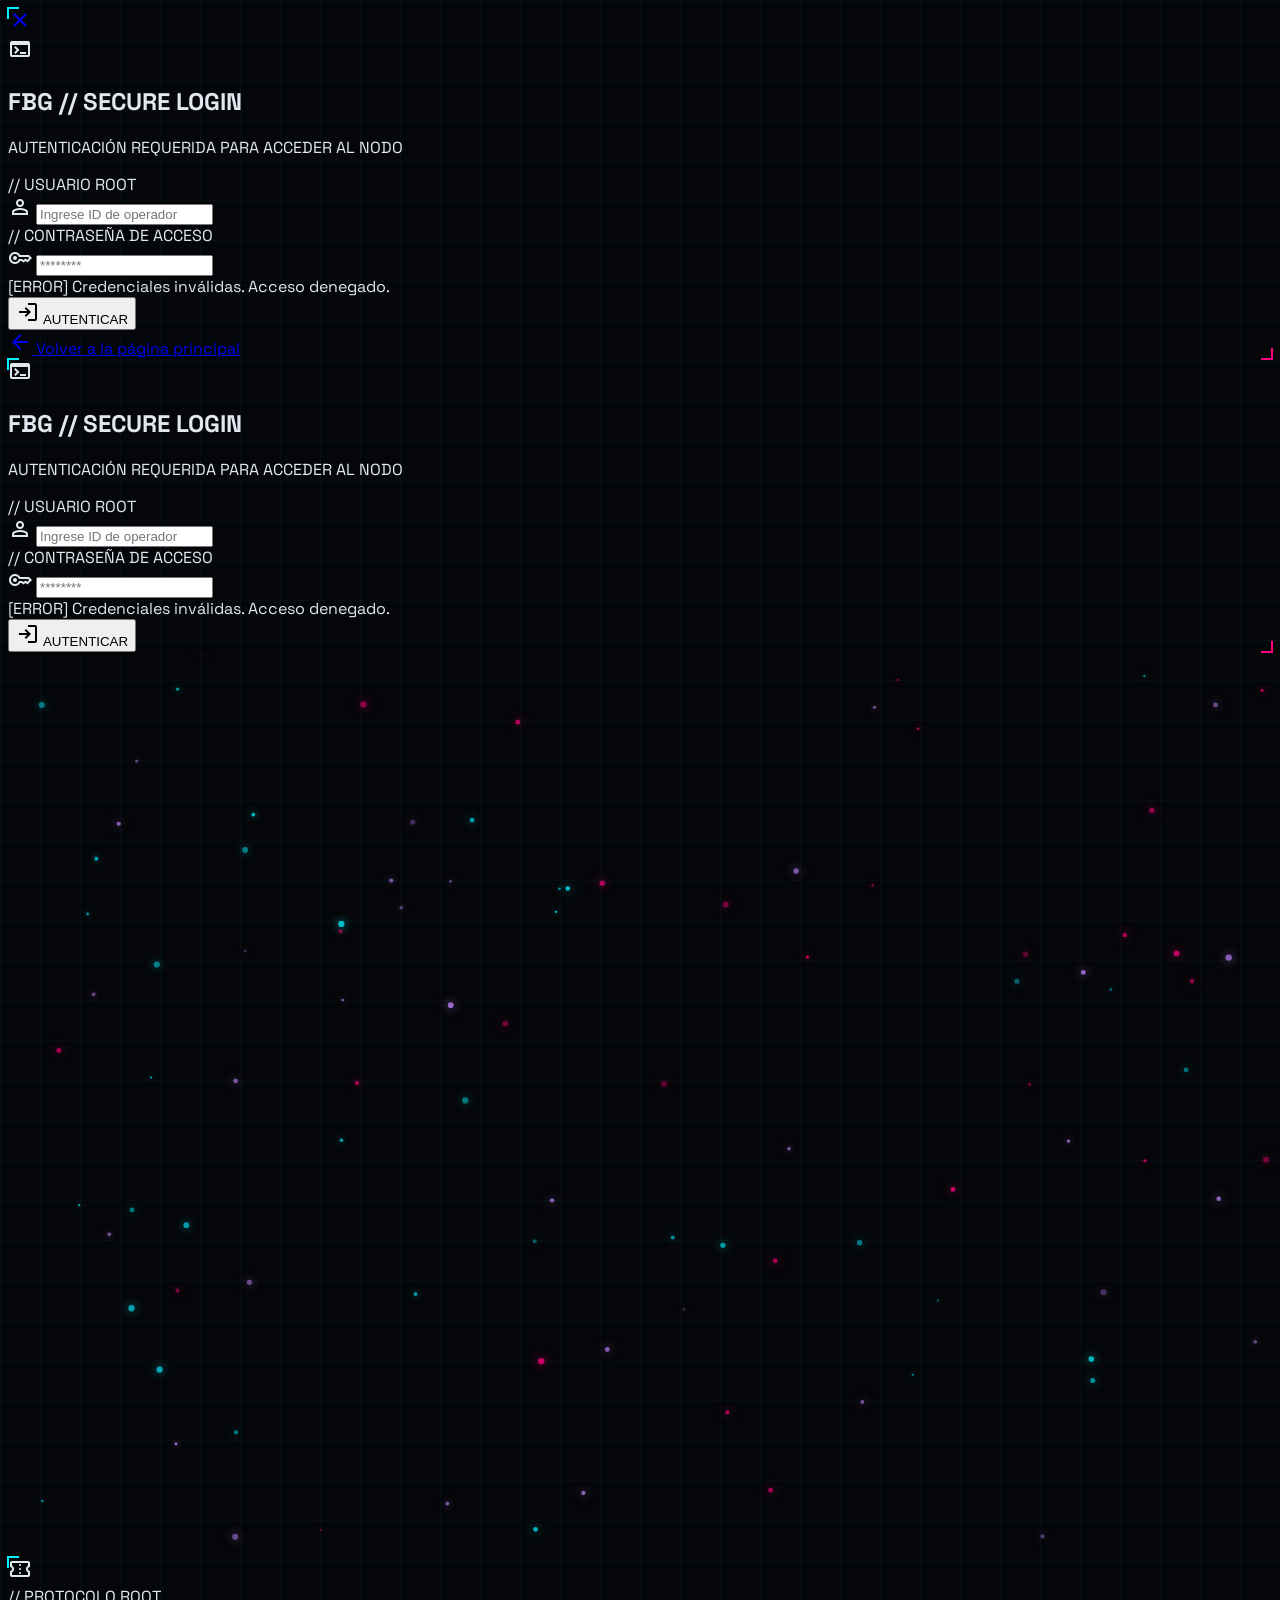
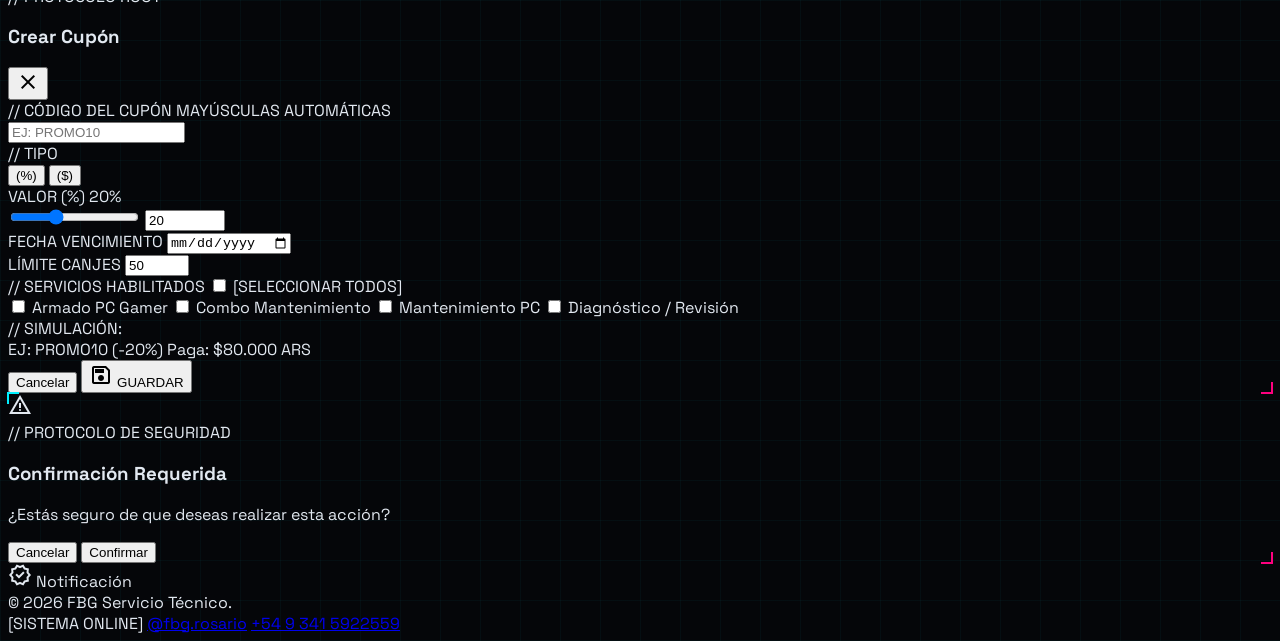
==== commit d796218d: "Agregando sesion para ADMIN" ====
--- a/admin.html
+++ b/admin.html
@@ -47,6 +47,103 @@
 </head>
 <body class="bg-[#050609] antialiased selection:bg-secondary selection:text-white min-h-screen flex flex-col relative cyber-grid">
 
+<!-- ============ PANTALLA DE LOGIN ============ -->
+<div id="login-screen" class="fixed inset-0 z-[200] flex items-center justify-center p-4 bg-[#050609] bg-opacity-95 backdrop-blur-xl hidden">
+  <div class="relative w-full max-w-md p-8 rounded-2xl bg-[#090b14] border-2 border-primary/50 shadow-[0_0_60px_rgba(0,240,255,0.2)] hud-corner text-white">
+    
+    <!-- Botón de escape -->
+    <a href="index.html" class="absolute top-4 right-4 text-slate-400 hover:text-red-400 transition-colors p-2 bg-white/5 rounded-lg" title="Cancelar y volver al inicio">
+      <span class="material-symbols-outlined text-xl">close</span>
+    </a>
+
+    <div class="flex flex-col items-center mb-8 text-center mt-2">
+      <div class="w-16 h-16 rounded-2xl bg-primary/10 border-2 border-primary/40 flex items-center justify-center text-primary shadow-[0_0_20px_rgba(0,240,255,0.3)] mb-4">
+        <span class="material-symbols-outlined text-[32px]">terminal</span>
+      </div>
+      <h2 class="text-2xl font-bold font-mono text-white tracking-wider">FBG // SECURE LOGIN</h2>
+      <p class="text-xs text-slate-400 font-mono mt-1">AUTENTICACIÓN REQUERIDA PARA ACCEDER AL NODO</p>
+    </div>
+
+    <form id="login-form" onsubmit="handleLogin(event)">
+      <div class="space-y-4">
+        <div>
+          <label class="block text-xs font-mono uppercase text-slate-400 mb-1.5">// USUARIO ROOT</label>
+          <div class="relative">
+            <span class="material-symbols-outlined absolute left-3 top-1/2 -translate-y-1/2 text-slate-500 text-lg">person</span>
+            <input type="text" id="login-user" class="w-full pl-10 pr-4 py-3 bg-[#05060b] border border-slate-700 rounded-xl text-white font-mono text-sm focus:outline-none focus:border-primary focus:ring-1 focus:ring-primary transition-all" placeholder="Ingrese ID de operador" required autocomplete="off">
+          </div>
+        </div>
+
+        <div>
+          <label class="block text-xs font-mono uppercase text-slate-400 mb-1.5">// CONTRASEÑA DE ACCESO</label>
+          <div class="relative">
+            <span class="material-symbols-outlined absolute left-3 top-1/2 -translate-y-1/2 text-slate-500 text-lg">key</span>
+            <input type="password" id="login-pass" class="w-full pl-10 pr-4 py-3 bg-[#05060b] border border-slate-700 rounded-xl text-white font-mono text-sm focus:outline-none focus:border-primary focus:ring-1 focus:ring-primary transition-all" placeholder="********" required>
+          </div>
+        </div>
+
+        <div id="login-error" class="hidden text-red-500 text-xs font-mono text-center border border-red-500/30 bg-red-500/10 p-2 rounded-lg mt-2">
+          [ERROR] Credenciales inválidas. Acceso denegado.
+        </div>
+
+        <button type="submit" class="w-full py-3.5 mt-2 rounded-xl bg-gradient-to-r from-secondary to-primary text-white font-mono text-sm font-bold uppercase tracking-wider shadow-[0_0_20px_rgba(0,240,255,0.4)] hover:brightness-110 active:scale-95 transition-all flex items-center justify-center gap-2">
+          <span class="material-symbols-outlined text-lg">login</span>
+          AUTENTICAR
+        </button>
+      </div>
+    </form>
+
+    <!-- Enlace de escape inferior -->
+    <div class="mt-6 pt-6 border-t border-slate-800 text-center">
+      <a href="index.html" class="text-xs font-mono text-slate-400 hover:text-primary transition-colors flex items-center justify-center gap-1.5">
+        <span class="material-symbols-outlined text-[16px]">arrow_back</span>
+        Volver a la página principal
+      </a>
+    </div>
+  </div>
+</div>
+<div id="login-screen" class="fixed inset-0 z-[200] flex items-center justify-center p-4 bg-[#050609] bg-opacity-95 backdrop-blur-xl hidden">
+  <div class="relative w-full max-w-md p-8 rounded-2xl bg-[#090b14] border-2 border-primary/50 shadow-[0_0_60px_rgba(0,240,255,0.2)] hud-corner text-white">
+    
+    <div class="flex flex-col items-center mb-8 text-center">
+      <div class="w-16 h-16 rounded-2xl bg-primary/10 border-2 border-primary/40 flex items-center justify-center text-primary shadow-[0_0_20px_rgba(0,240,255,0.3)] mb-4">
+        <span class="material-symbols-outlined text-[32px]">terminal</span>
+      </div>
+      <h2 class="text-2xl font-bold font-mono text-white tracking-wider">FBG // SECURE LOGIN</h2>
+      <p class="text-xs text-slate-400 font-mono mt-1">AUTENTICACIÓN REQUERIDA PARA ACCEDER AL NODO</p>
+    </div>
+
+    <form id="login-form" onsubmit="handleLogin(event)">
+      <div class="space-y-4">
+        <div>
+          <label class="block text-xs font-mono uppercase text-slate-400 mb-1.5">// USUARIO ROOT</label>
+          <div class="relative">
+            <span class="material-symbols-outlined absolute left-3 top-1/2 -translate-y-1/2 text-slate-500 text-lg">person</span>
+            <input type="text" id="login-user" class="w-full pl-10 pr-4 py-3 bg-[#05060b] border border-slate-700 rounded-xl text-white font-mono text-sm focus:outline-none focus:border-primary focus:ring-1 focus:ring-primary transition-all" placeholder="Ingrese ID de operador" required autocomplete="off">
+          </div>
+        </div>
+
+        <div>
+          <label class="block text-xs font-mono uppercase text-slate-400 mb-1.5">// CONTRASEÑA DE ACCESO</label>
+          <div class="relative">
+            <span class="material-symbols-outlined absolute left-3 top-1/2 -translate-y-1/2 text-slate-500 text-lg">key</span>
+            <input type="password" id="login-pass" class="w-full pl-10 pr-4 py-3 bg-[#05060b] border border-slate-700 rounded-xl text-white font-mono text-sm focus:outline-none focus:border-primary focus:ring-1 focus:ring-primary transition-all" placeholder="********" required>
+          </div>
+        </div>
+
+        <div id="login-error" class="hidden text-red-500 text-xs font-mono text-center border border-red-500/30 bg-red-500/10 p-2 rounded-lg mt-2">
+          [ERROR] Credenciales inválidas. Acceso denegado.
+        </div>
+
+        <button type="submit" class="w-full py-3.5 mt-2 rounded-xl bg-gradient-to-r from-secondary to-primary text-white font-mono text-sm font-bold uppercase tracking-wider shadow-[0_0_20px_rgba(0,240,255,0.4)] hover:brightness-110 active:scale-95 transition-all flex items-center justify-center gap-2">
+          <span class="material-symbols-outlined text-lg">login</span>
+          AUTENTICAR
+        </button>
+      </div>
+    </form>
+  </div>
+</div>
+
 <canvas class="fixed inset-0 w-full h-full pointer-events-none z-0" id="ambient-particles"></canvas>
 <div class="pointer-events-none fixed top-20 left-1/4 -translate-x-1/2 w-[600px] h-[600px] rounded-full bg-secondary/10 blur-[180px] z-0"></div>
 <div class="pointer-events-none fixed bottom-10 right-10 w-[550px] h-[550px] rounded-full bg-primary/10 blur-[160px] z-0"></div>
@@ -83,10 +180,15 @@
 <span class="text-xs font-bold text-secondary tracking-wider">[FBG // ROOT]</span>
 <span class="text-[10px] text-slate-400">ROSARIO // NODE_SYS</span>
 </div>
-<a class="px-3.5 py-2 rounded-xl bg-[#0e111a] border border-primary/50 text-primary hover:bg-primary/20 hover:border-primary hover:shadow-[0_0_20px_rgba(0,240,255,0.4)] transition-all font-mono text-xs font-bold flex items-center gap-1.5 uppercase" href="index.html">
-<span class="material-symbols-outlined text-[17px]">arrow_back</span>
-<span class="hidden md:inline">Volver al Sitio</span>
-</a>
+<div class="flex items-center gap-2">
+  <a class="hidden sm:flex px-3.5 py-2 rounded-xl bg-[#0e111a] border border-primary/50 text-primary hover:bg-primary/20 hover:border-primary hover:shadow-[0_0_20px_rgba(0,240,255,0.4)] transition-all font-mono text-xs font-bold items-center gap-1.5 uppercase" href="index.html">
+    <span class="material-symbols-outlined text-[17px]">arrow_back</span>
+    <span>Volver</span>
+  </a>
+  <button onclick="handleLogout()" class="px-3.5 py-2 rounded-xl bg-red-500/10 border border-red-500/30 text-red-400 hover:bg-red-500/20 transition-all font-mono text-xs font-bold flex items-center gap-1.5 uppercase" title="Cerrar Sesión">
+    <span class="material-symbols-outlined text-[17px]">logout</span>
+  </button>
+</div>
 </div>
 </div>
 </header>
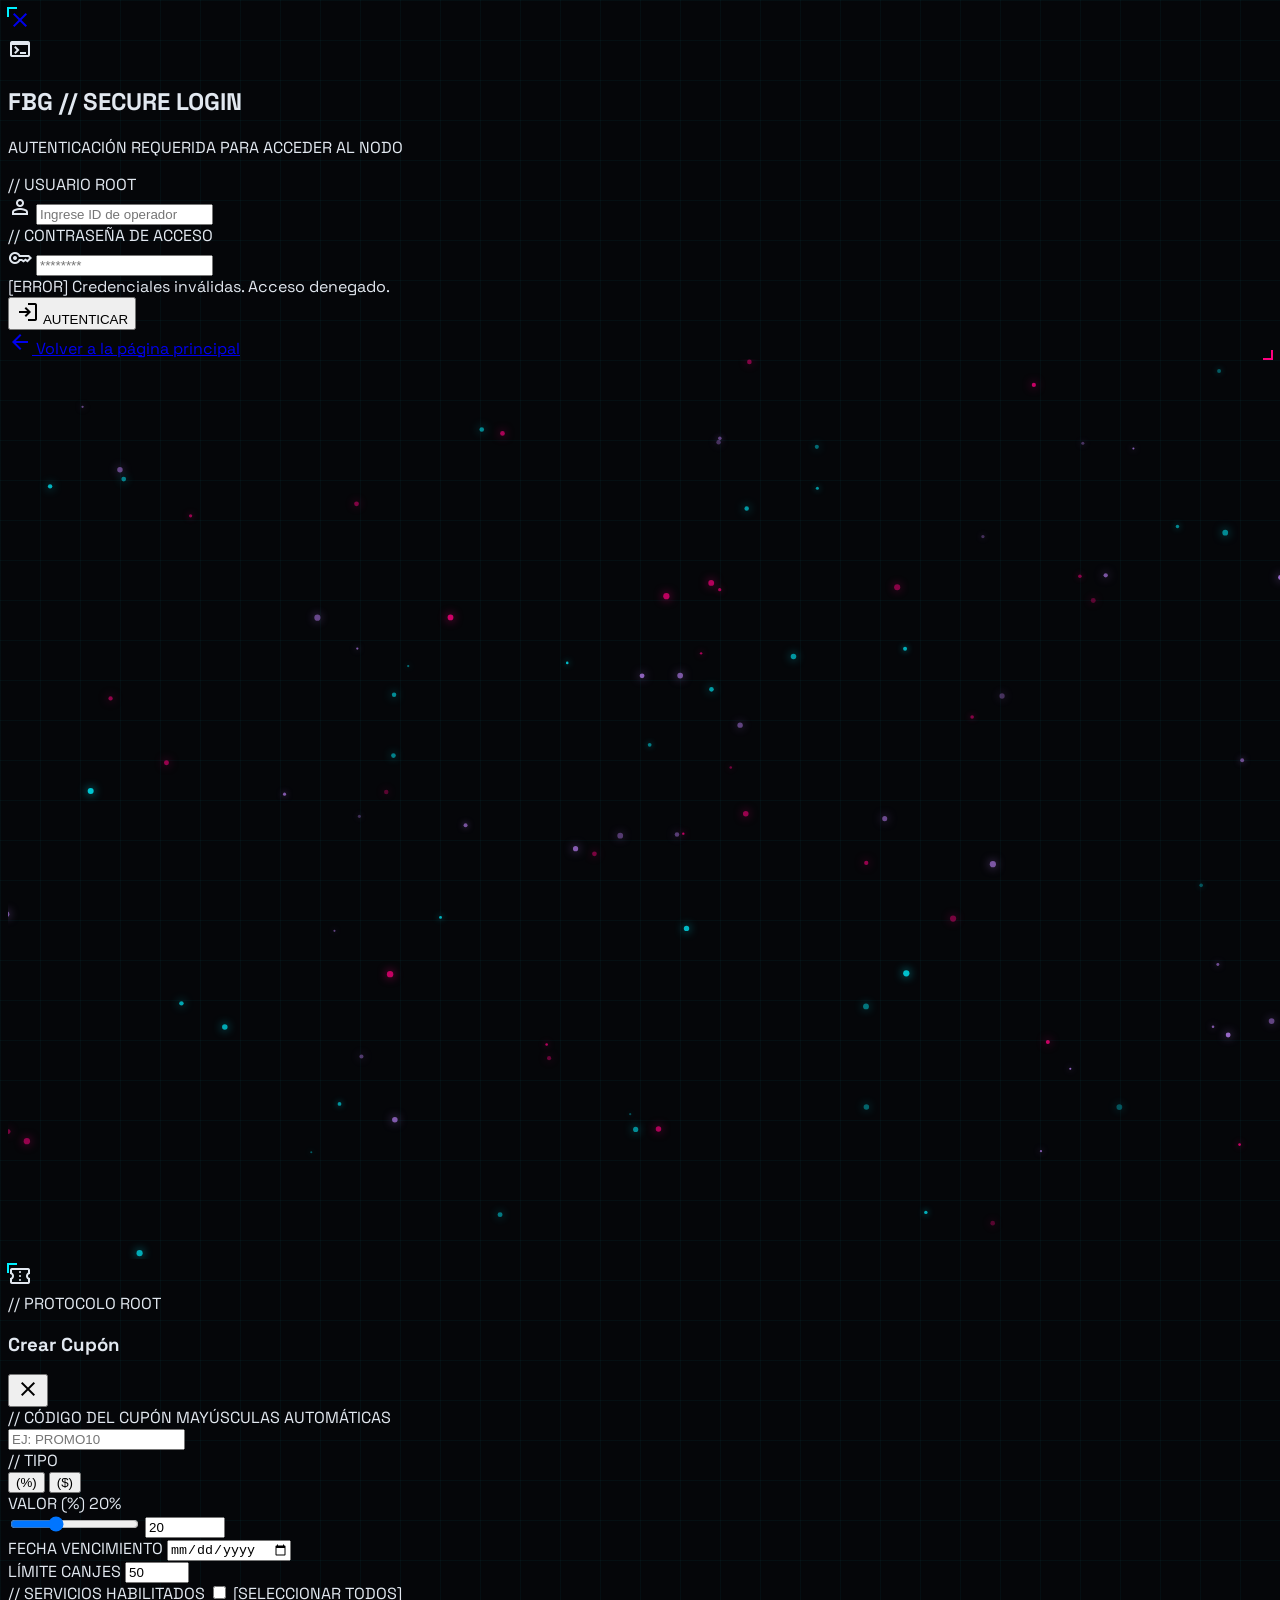
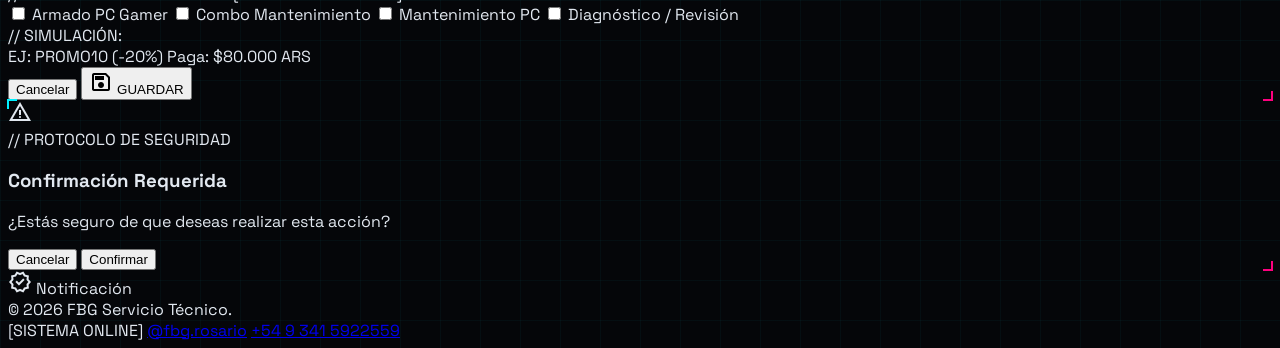
==== commit 9e4da3af: "Arreglando errores de la pagina principal" ====
--- a/admin.html
+++ b/admin.html
@@ -3,7 +3,7 @@
 <head>
 <meta charset="utf-8">
 <meta content="width=device-width, initial-scale=1.0" name="viewport">
-<title>FBG TECH LAB // Terminal Administrador de Cupones</title>
+<title>FBG TECH LAB // Terminal Administrador</title>
 <link href="https://fonts.googleapis.com" rel="preconnect">
 <link crossorigin="" href="https://fonts.gstatic.com" rel="preconnect">
 <link href="https://fonts.googleapis.com/css2?family=Inter:wght@300;400;500;600;700&family=JetBrains+Mono:wght@400;500;700;800&family=Space+Grotesk:wght@400;500;600;700;800&display=swap" rel="stylesheet">
@@ -15,35 +15,14 @@
       theme: {
         extend: {
           colors: {
-            primary: "#00f0ff",
-            secondary: "#ff007f",
-            tertiary: "#c084fc",
-            "cyber-gold": "#eab308",
-            surface: "#07080d",
-            "surface-card": "#0f121d",
+            primary: "#00f0ff", secondary: "#ff007f", tertiary: "#c084fc", "cyber-gold": "#eab308", surface: "#07080d", "surface-card": "#0f121d",
           },
-          fontFamily: {
-            sans: ["Space Grotesk", "sans-serif"],
-            mono: ["JetBrains Mono", "monospace"],
-            body: ["Inter", "sans-serif"]
-          }
+          fontFamily: { sans: ["Space Grotesk", "sans-serif"], mono: ["JetBrains Mono", "monospace"], body: ["Inter", "sans-serif"] }
         }
       }
     };
   </script>
-<style>
-    body { background-color: #050609; color: #e2e8f0; font-family: 'Space Grotesk', sans-serif; overflow-x: hidden; }
-    .neon-pulse-pink { animation: neonPulse 2.8s infinite ease-in-out; }
-    @keyframes neonPulse { 0%, 100% { box-shadow: 0 0 18px rgba(255, 0, 127, 0.4), 0 0 35px rgba(0, 240, 255, 0.2); } 50% { box-shadow: 0 0 32px rgba(255, 0, 127, 0.75), 0 0 50px rgba(0, 240, 255, 0.4); } }
-    .hud-corner { position: relative; }
-    .hud-corner::before { content: ''; position: absolute; top: -1px; left: -1px; width: 10px; height: 10px; border-top: 2px solid #00f0ff; border-left: 2px solid #00f0ff; pointer-events: none; }
-    .hud-corner::after { content: ''; position: absolute; bottom: -1px; right: -1px; width: 10px; height: 10px; border-bottom: 2px solid #ff007f; border-right: 2px solid #ff007f; pointer-events: none; }
-    .cyber-grid { background-image: linear-gradient(rgba(0, 240, 255, 0.035) 1px, transparent 1px), linear-gradient(90deg, rgba(0, 240, 255, 0.035) 1px, transparent 1px); background-size: 40px 40px; }
-    ::-webkit-scrollbar { width: 5px; height: 5px; }
-    ::-webkit-scrollbar-track { background: #050609; }
-    ::-webkit-scrollbar-thumb { background: rgba(0, 240, 255, 0.3); border-radius: 4px; }
-    ::-webkit-scrollbar-thumb:hover { background: #00f0ff; }
-  </style>
+<link rel="stylesheet" href="styles.css">
 </head>
 <body class="bg-[#050609] antialiased selection:bg-secondary selection:text-white min-h-screen flex flex-col relative cyber-grid">
 
@@ -51,7 +30,6 @@
 <div id="login-screen" class="fixed inset-0 z-[200] flex items-center justify-center p-4 bg-[#050609] bg-opacity-95 backdrop-blur-xl hidden">
   <div class="relative w-full max-w-md p-8 rounded-2xl bg-[#090b14] border-2 border-primary/50 shadow-[0_0_60px_rgba(0,240,255,0.2)] hud-corner text-white">
     
-    <!-- Botón de escape -->
     <a href="index.html" class="absolute top-4 right-4 text-slate-400 hover:text-red-400 transition-colors p-2 bg-white/5 rounded-lg" title="Cancelar y volver al inicio">
       <span class="material-symbols-outlined text-xl">close</span>
     </a>
@@ -93,7 +71,6 @@
       </div>
     </form>
 
-    <!-- Enlace de escape inferior -->
     <div class="mt-6 pt-6 border-t border-slate-800 text-center">
       <a href="index.html" class="text-xs font-mono text-slate-400 hover:text-primary transition-colors flex items-center justify-center gap-1.5">
         <span class="material-symbols-outlined text-[16px]">arrow_back</span>
@@ -102,47 +79,7 @@
     </div>
   </div>
 </div>
-<div id="login-screen" class="fixed inset-0 z-[200] flex items-center justify-center p-4 bg-[#050609] bg-opacity-95 backdrop-blur-xl hidden">
-  <div class="relative w-full max-w-md p-8 rounded-2xl bg-[#090b14] border-2 border-primary/50 shadow-[0_0_60px_rgba(0,240,255,0.2)] hud-corner text-white">
-    
-    <div class="flex flex-col items-center mb-8 text-center">
-      <div class="w-16 h-16 rounded-2xl bg-primary/10 border-2 border-primary/40 flex items-center justify-center text-primary shadow-[0_0_20px_rgba(0,240,255,0.3)] mb-4">
-        <span class="material-symbols-outlined text-[32px]">terminal</span>
-      </div>
-      <h2 class="text-2xl font-bold font-mono text-white tracking-wider">FBG // SECURE LOGIN</h2>
-      <p class="text-xs text-slate-400 font-mono mt-1">AUTENTICACIÓN REQUERIDA PARA ACCEDER AL NODO</p>
-    </div>
-
-    <form id="login-form" onsubmit="handleLogin(event)">
-      <div class="space-y-4">
-        <div>
-          <label class="block text-xs font-mono uppercase text-slate-400 mb-1.5">// USUARIO ROOT</label>
-          <div class="relative">
-            <span class="material-symbols-outlined absolute left-3 top-1/2 -translate-y-1/2 text-slate-500 text-lg">person</span>
-            <input type="text" id="login-user" class="w-full pl-10 pr-4 py-3 bg-[#05060b] border border-slate-700 rounded-xl text-white font-mono text-sm focus:outline-none focus:border-primary focus:ring-1 focus:ring-primary transition-all" placeholder="Ingrese ID de operador" required autocomplete="off">
-          </div>
-        </div>
-
-        <div>
-          <label class="block text-xs font-mono uppercase text-slate-400 mb-1.5">// CONTRASEÑA DE ACCESO</label>
-          <div class="relative">
-            <span class="material-symbols-outlined absolute left-3 top-1/2 -translate-y-1/2 text-slate-500 text-lg">key</span>
-            <input type="password" id="login-pass" class="w-full pl-10 pr-4 py-3 bg-[#05060b] border border-slate-700 rounded-xl text-white font-mono text-sm focus:outline-none focus:border-primary focus:ring-1 focus:ring-primary transition-all" placeholder="********" required>
-          </div>
-        </div>
-
-        <div id="login-error" class="hidden text-red-500 text-xs font-mono text-center border border-red-500/30 bg-red-500/10 p-2 rounded-lg mt-2">
-          [ERROR] Credenciales inválidas. Acceso denegado.
-        </div>
-
-        <button type="submit" class="w-full py-3.5 mt-2 rounded-xl bg-gradient-to-r from-secondary to-primary text-white font-mono text-sm font-bold uppercase tracking-wider shadow-[0_0_20px_rgba(0,240,255,0.4)] hover:brightness-110 active:scale-95 transition-all flex items-center justify-center gap-2">
-          <span class="material-symbols-outlined text-lg">login</span>
-          AUTENTICAR
-        </button>
-      </div>
-    </form>
-  </div>
-</div>
+<!-- ============ FIN PANTALLA DE LOGIN ============ -->
 
 <canvas class="fixed inset-0 w-full h-full pointer-events-none z-0" id="ambient-particles"></canvas>
 <div class="pointer-events-none fixed top-20 left-1/4 -translate-x-1/2 w-[600px] h-[600px] rounded-full bg-secondary/10 blur-[180px] z-0"></div>
@@ -260,90 +197,101 @@
 </div>
 
 <div class="grid grid-cols-1 lg:grid-cols-12 gap-8 items-start">
+<!-- COLUMNA IZQUIERDA (TABLA) -->
 <div class="lg:col-span-8 flex flex-col gap-5">
-<div class="p-4 sm:p-5 rounded-2xl bg-[#090b14]/90 border border-slate-800 flex flex-col sm:flex-row items-stretch sm:items-center justify-between gap-4 shadow-[0_0_25px_rgba(0,0,0,0.5)]">
-<div class="flex items-center gap-2">
-<span class="w-2.5 h-2.5 rounded-full bg-primary animate-ping"></span>
-<span class="text-sm font-bold font-mono text-white tracking-wide uppercase">// MATRIZ DE CUPONES</span>
-</div>
-<div class="flex flex-wrap items-center gap-3">
-<div class="relative flex-1 sm:w-48">
-<span class="material-symbols-outlined absolute left-2.5 top-1/2 -translate-y-1/2 text-slate-500 text-base">search</span>
-<input class="w-full bg-[#05060b] border border-slate-800 text-white font-mono text-xs pl-8 pr-3 py-2 rounded-xl focus:outline-none focus:border-primary focus:ring-1 focus:ring-primary transition-all uppercase placeholder-slate-600" id="searchInput" oninput="filterCoupons()" placeholder="BUSCAR CÓDIGO..." type="text">
-</div>
-<div class="flex items-center gap-1 bg-[#05060b] p-1 rounded-xl border border-slate-800 font-mono text-xs">
-<button class="filter-btn px-2.5 py-1 rounded-lg bg-primary text-black font-bold shadow-[0_0_10px_rgba(0,240,255,0.4)]" id="filter-all" onclick="setFilter('ALL')">TODOS</button>
-<button class="filter-btn px-2.5 py-1 rounded-lg text-slate-400 hover:text-white" id="filter-active" onclick="setFilter('ACTIVO')">ACTIVOS</button>
-<button class="filter-btn px-2.5 py-1 rounded-lg text-slate-400 hover:text-white" id="filter-expired" onclick="setFilter('EXPIRADO')">EXPIRADOS</button>
-</div>
-</div>
-</div>
-<div class="rounded-2xl bg-[#090b14]/90 border border-primary/20 shadow-[0_0_30px_rgba(0,240,255,0.06)] overflow-hidden">
-<div class="overflow-x-auto">
-<table class="w-full text-left font-sans" id="couponsTable">
-<thead>
-<tr class="bg-[#0c0f1c] text-slate-400 font-mono text-xs uppercase tracking-wider border-b border-primary/20">
-<th class="py-3.5 px-2 sm:px-3">Código // ID</th>
-<th class="py-3.5 px-2 sm:px-3">Descuento</th>
-<th class="py-3.5 px-2 sm:px-3">Servicios</th>
-<th class="py-3.5 px-2 sm:px-3">Vigencia</th>
-<th class="py-3.5 px-2 sm:px-3">Canjes</th>
-<th class="py-3.5 px-2 sm:px-3">Estado</th>
-<th class="py-3.5 px-2 sm:px-3 text-right">Acciones</th>
-</tr>
-</thead>
-<tbody class="divide-y divide-slate-800/80 font-mono text-xs" id="couponsBody">
-<!-- Llenado dinámicamente por admin.js -->
-</tbody>
-</table>
-</div>
-</div>
-</div>
-
+  <div class="p-4 sm:p-5 rounded-2xl bg-[#090b14]/90 border border-slate-800 flex flex-col sm:flex-row items-stretch sm:items-center justify-between gap-4 shadow-[0_0_25px_rgba(0,0,0,0.5)]">
+    <div class="flex items-center gap-2">
+      <span class="w-2.5 h-2.5 rounded-full bg-primary animate-ping"></span>
+      <span class="text-sm font-bold font-mono text-white tracking-wide uppercase">// MATRIZ DE CUPONES</span>
+    </div>
+    <div class="flex flex-wrap items-center gap-3">
+      <div class="relative flex-1 sm:w-48">
+        <span class="material-symbols-outlined absolute left-2.5 top-1/2 -translate-y-1/2 text-slate-500 text-base">search</span>
+        <input class="w-full bg-[#05060b] border border-slate-800 text-white font-mono text-xs pl-8 pr-3 py-2 rounded-xl focus:outline-none focus:border-primary focus:ring-1 focus:ring-primary transition-all uppercase placeholder-slate-600" id="searchInput" oninput="filterCoupons()" placeholder="BUSCAR CÓDIGO..." type="text">
+      </div>
+      <div class="flex items-center gap-1 bg-[#05060b] p-1 rounded-xl border border-slate-800 font-mono text-xs">
+        <button class="filter-btn px-2.5 py-1 rounded-lg bg-primary text-black font-bold shadow-[0_0_10px_rgba(0,240,255,0.4)]" id="filter-all" onclick="setFilter('ALL')">TODOS</button>
+        <button class="filter-btn px-2.5 py-1 rounded-lg text-slate-400 hover:text-white" id="filter-active" onclick="setFilter('ACTIVO')">ACTIVOS</button>
+        <button class="filter-btn px-2.5 py-1 rounded-lg text-slate-400 hover:text-white" id="filter-expired" onclick="setFilter('EXPIRADO')">EXPIRADOS</button>
+      </div>
+    </div>
+  </div>
+  <div class="rounded-2xl bg-[#090b14]/90 border border-primary/20 shadow-[0_0_30px_rgba(0,240,255,0.06)] overflow-hidden">
+    <div class="overflow-x-auto">
+      <table class="w-full text-left font-sans" id="couponsTable">
+        <thead>
+          <tr class="bg-[#0c0f1c] text-slate-400 font-mono text-xs uppercase tracking-wider border-b border-primary/20">
+            <th class="py-3.5 px-2 sm:px-3">Código // ID</th>
+            <th class="py-3.5 px-2 sm:px-3">Descuento</th>
+            <th class="py-3.5 px-2 sm:px-3 w-[150px]">Servicios</th>
+            <th class="py-3.5 px-2 sm:px-3">Vencimiento</th>
+            <th class="py-3.5 px-2 sm:px-3">Canjes</th>
+            <th class="py-3.5 px-2 sm:px-3">Estado</th>
+            <th class="py-3.5 px-2 sm:px-3 text-right">Acciones</th>
+          </tr>
+        </thead>
+        <tbody class="divide-y divide-slate-800/80 font-mono text-xs" id="couponsBody">
+          <!-- Llenado dinámicamente por admin.js -->
+        </tbody>
+      </table>
+    </div>
+  </div>
+</div>
+
+<!-- COLUMNA DERECHA (FEED Y PROTOCOLO) -->
 <div class="lg:col-span-4 flex flex-col gap-6">
-<div class="rounded-2xl bg-[#090b14]/90 border border-secondary/30 p-5 shadow-[0_0_30px_rgba(255,0,127,0.1)] flex flex-col gap-4 hud-corner">
-<div class="flex items-center justify-between pb-2 border-b border-secondary/20">
-<div class="flex items-center gap-2">
-<span class="w-2.5 h-2.5 rounded-full bg-secondary animate-pulse shadow-[0_0_8px_#ff007f]"></span>
-<span class="font-mono text-xs font-bold text-secondary uppercase tracking-wider">// CANJES_LIVE</span>
-</div>
-<span class="text-[10px] font-mono text-primary bg-primary/10 px-2 py-0.5 rounded border border-primary/30">REALTIME</span>
-</div>
-<div class="flex flex-col gap-3 font-mono text-xs max-h-[380px] overflow-y-auto pr-1" id="liveLogFeed">
-<!-- Llenado dinámicamente -->
-</div>
-</div>
-<div class="rounded-2xl bg-[#090b14]/90 border border-primary/30 p-5 shadow-[0_0_25px_rgba(0,0,0,0.5)] flex flex-col gap-3 font-mono">
-  <div class="flex items-center justify-between pb-2 border-b border-slate-800">
-    <span class="text-xs text-slate-300 font-bold uppercase tracking-wider">// PROTOCOLO DE SEGURIDAD</span>
-    <span class="text-[10px] px-2 py-0.5 rounded bg-emerald-500/10 border border-emerald-500/30 text-emerald-400 font-bold">OK_200</span>
-  </div>
-  <div class="flex flex-col gap-2 text-xs">
-    <div class="p-2.5 rounded-xl bg-[#05060b] border border-slate-800/80 flex justify-between items-center">
-      <span class="text-slate-400">Validación WhatsApp:</span>
-      <span class="text-primary font-bold">1 CANJE/NÚMERO</span>
-    </div>
-    <div class="p-2.5 rounded-xl bg-[#05060b] border border-slate-800/80 flex justify-between items-center">
-      <span class="text-slate-400">Anti-Bruteforce:</span>
-      <span class="text-emerald-400 font-bold">ACTIVO (5 req/m)</span>
-    </div>
-    <div class="p-2.5 rounded-xl bg-[#05060b] border border-slate-800/80 flex justify-between items-center">
-      <span class="text-slate-400">Acumulación Cupones:</span>
-      <span class="text-secondary font-bold">NO ACUMULABLE</span>
-    </div>
-  </div>
-  <!-- Barra de estadísticas dinámica -->
-  <div class="pt-2">
-    <div class="w-full bg-[#05060b] h-2 rounded-full overflow-hidden flex border border-slate-800">
-      <div class="bg-primary h-full shadow-[0_0_8px_#00f0ff] transition-all duration-500" style="width: 72%;" title="Cupones Porcentuales"></div>
-      <div class="bg-secondary h-full shadow-[0_0_8px_#ff007f] transition-all duration-500" style="width: 28%;" title="Cupones Fijos"></div>
-    </div>
-    <div class="flex justify-between text-[11px] text-slate-400 mt-2">
-      <span>72% Descuento %</span>
-      <span>28% Fijo ARS</span>
-    </div>
-  </div>
-</div>
+  
+  <!-- CANJES_LIVE -->
+  <div class="rounded-2xl bg-[#090b14]/90 border border-secondary/30 p-5 shadow-[0_0_30px_rgba(255,0,127,0.1)] flex flex-col gap-4 hud-corner">
+    <div class="flex items-center justify-between pb-2 border-b border-secondary/20">
+      <div class="flex items-center gap-2">
+        <span class="w-2.5 h-2.5 rounded-full bg-secondary animate-pulse shadow-[0_0_8px_#ff007f]"></span>
+        <span class="font-mono text-xs font-bold text-secondary uppercase tracking-wider">// CANJES_LIVE</span>
+      </div>
+      <div class="flex items-center gap-2">
+        <span class="text-[10px] font-mono text-primary bg-primary/10 px-2 py-0.5 rounded border border-primary/30">REALTIME</span>
+        <button onclick="clearLogs()" class="text-slate-500 hover:text-red-400 transition-colors p-1 rounded hover:bg-red-500/10" title="Borrar historial de canjes">
+          <span class="material-symbols-outlined text-[16px]">delete_sweep</span>
+        </button>
+      </div>
+    </div>
+    <div class="flex flex-col gap-3 font-mono text-xs max-h-[380px] overflow-y-auto pr-1" id="liveLogFeed">
+      <!-- Llenado dinámicamente -->
+    </div>
+  </div>
+
+  <!-- PROTOCOLO -->
+  <div class="rounded-2xl bg-[#090b14]/90 border border-primary/30 p-5 shadow-[0_0_25px_rgba(0,0,0,0.5)] flex flex-col gap-3 font-mono">
+    <div class="flex items-center justify-between pb-2 border-b border-slate-800">
+      <span class="text-xs text-slate-300 font-bold uppercase tracking-wider">// PROTOCOLO DE SEGURIDAD</span>
+      <span class="text-[10px] px-2 py-0.5 rounded bg-emerald-500/10 border border-emerald-500/30 text-emerald-400 font-bold">OK_200</span>
+    </div>
+    <div class="flex flex-col gap-2 text-xs">
+      <div class="p-2.5 rounded-xl bg-[#05060b] border border-slate-800/80 flex justify-between items-center">
+        <span class="text-slate-400">Validación WhatsApp:</span>
+        <span class="text-primary font-bold">1 CANJE/NÚMERO</span>
+      </div>
+      <div class="p-2.5 rounded-xl bg-[#05060b] border border-slate-800/80 flex justify-between items-center">
+        <span class="text-slate-400">Anti-Bruteforce:</span>
+        <span class="text-emerald-400 font-bold">ACTIVO (5 req/m)</span>
+      </div>
+      <div class="p-2.5 rounded-xl bg-[#05060b] border border-slate-800/80 flex justify-between items-center">
+        <span class="text-slate-400">Acumulación Cupones:</span>
+        <span class="text-secondary font-bold">NO ACUMULABLE</span>
+      </div>
+    </div>
+    <div class="pt-2">
+      <div class="w-full bg-[#05060b] h-2 rounded-full overflow-hidden flex border border-slate-800">
+        <div class="bg-primary h-full shadow-[0_0_8px_#00f0ff] transition-all duration-500" style="width: 72%;" title="Cupones Porcentuales"></div>
+        <div class="bg-secondary h-full shadow-[0_0_8px_#ff007f] transition-all duration-500" style="width: 28%;" title="Cupones Fijos"></div>
+      </div>
+      <div class="flex justify-between text-[11px] text-slate-400 mt-2">
+        <span>72% Descuento %</span>
+        <span>28% Fijo ARS</span>
+      </div>
+    </div>
+  </div>
+
 </div>
 </div>
 </div>
@@ -496,52 +444,5 @@
 </footer>
 
 <script src="admin.js"></script>
-<script>
-  // Script de Partículas del Admin
-  (function() {
-    const canvas = document.getElementById('ambient-particles');
-    if (!canvas) return;
-    const ctx = canvas.getContext('2d');
-    let width = 0, height = 0;
-    const mouse = { x: -9999, y: -9999, radius: 180 };
-    function updateDimensions() { width = canvas.width = window.innerWidth; height = canvas.height = window.innerHeight; }
-    window.addEventListener('resize', updateDimensions);
-    window.addEventListener('mousemove', function(e) { mouse.x = e.clientX; mouse.y = e.clientY; });
-    window.addEventListener('mouseleave', function() { mouse.x = -9999; mouse.y = -9999; });
-    const particlePalettes = [
-      { color: 'rgba(255, 0, 127, ', glow: '#ff007f' },
-      { color: 'rgba(0, 240, 255, ', glow: '#00f0ff' },
-      { color: 'rgba(192, 132, 252, ', glow: '#c084fc' }
-    ];
-    const particleCount = 100;
-    let particles = [];
-    class AmbientDot {
-      constructor() { this.reset(); }
-      reset() {
-        this.x = Math.random() * width; this.y = Math.random() * height;
-        this.size = Math.random() * 2.2 + 1;
-        const scheme = particlePalettes[Math.floor(Math.random() * particlePalettes.length)];
-        this.colorBase = scheme.color; this.glowColor = scheme.glow;
-        this.alpha = Math.random() * 0.5 + 0.3;
-        const angle = Math.random() * Math.PI * 2; const speed = Math.random() * 0.2 + 0.08;
-        this.vx = Math.cos(angle) * speed; this.vy = Math.sin(angle) * speed;
-        this.pushX = 0; this.pushY = 0;
-      }
-      draw() { ctx.save(); ctx.beginPath(); ctx.arc(this.x, this.y, this.size, 0, Math.PI * 2); ctx.closePath(); ctx.fillStyle = this.colorBase + this.alpha + ')'; ctx.shadowColor = this.glowColor; ctx.shadowBlur = this.size > 2 ? 10 : 6; ctx.fill(); ctx.restore(); }
-      update() {
-        this.x += this.vx + this.pushX; this.y += this.vy + this.pushY;
-        this.pushX *= 0.93; this.pushY *= 0.93;
-        const dx = mouse.x - this.x; const dy = mouse.y - this.y; const dist = Math.hypot(dx, dy);
-        if (dist < mouse.radius && dist > 0.1) { const force = (mouse.radius - dist) / mouse.radius; this.pushX -= (dx / dist) * force * 1.5; this.pushY -= (dy / dist) * force * 1.5; }
-        const margin = 10;
-        if (this.x < -margin) this.x = width + margin; else if (this.x > width + margin) this.x = -margin;
-        if (this.y < -margin) this.y = height + margin; else if (this.y > height + margin) this.y = -margin;
-      }
-    }
-    function init() { updateDimensions(); particles = []; for (let i = 0; i < particleCount; i++) particles.push(new AmbientDot()); }
-    function loop() { ctx.clearRect(0, 0, width, height); for (let i = 0; i < particles.length; i++) { particles[i].update(); particles[i].draw(); } requestAnimationFrame(loop); }
-    init(); loop();
-  })();
-</script>
 </body>
-</html> +</html>
--- a/styles.css
+++ b/styles.css
@@ -0,0 +1,156 @@
+/* ============================================================
+   FBG SERVICIO TÉCNICO — Estilos Globales (index y admin)
+   ============================================================ */
+
+body {
+  background-color: #050609;
+  color: #e2e8f0;
+  font-family: 'Space Grotesk', sans-serif;
+  overflow-x: hidden;
+}
+
+html, body { max-width: 100%; }
+
+/* --- Utilidades Extra --- */
+@layer utilities {
+  @media (min-width: 420px) {
+    .xs\:grid-cols-3 { grid-template-columns: repeat(3, 1fr); }
+    .xs\:text-3xl { font-size: 1.875rem; line-height: 2.25rem; }
+  }
+}
+
+/* --- Animaciones --- */
+@keyframes neonPulse {
+  0%, 100% { box-shadow: 0 0 18px rgba(255, 0, 127, 0.4), 0 0 35px rgba(0, 240, 255, 0.2); }
+  50% { box-shadow: 0 0 32px rgba(255, 0, 127, 0.75), 0 0 50px rgba(0, 240, 255, 0.4); }
+}
+.neon-pulse-pink { animation: neonPulse 2.8s infinite ease-in-out; }
+
+/* --- Efectos Visuales (HUD, Grid, Hero) --- */
+.hud-corner { position: relative; }
+.hud-corner::before {
+  content: ''; position: absolute; top: -1px; left: -1px;
+  width: 8px; height: 8px;
+  border-top: 2px solid #00f0ff; border-left: 2px solid #00f0ff;
+}
+.hud-corner::after {
+  content: ''; position: absolute; bottom: -1px; right: -1px;
+  width: 8px; height: 8px;
+  border-bottom: 2px solid #ff007f; border-right: 2px solid #ff007f;
+}
+
+.cyber-grid {
+  background-image:
+    linear-gradient(rgba(0, 240, 255, 0.035) 1px, transparent 1px),
+    linear-gradient(90deg, rgba(0, 240, 255, 0.035) 1px, transparent 1px);
+  background-size: 40px 40px;
+}
+
+.hero-title {
+  font-family: "Space Grotesk", Outfit, sans-serif;
+  letter-spacing: -0.025em;
+  font-weight: 700;
+}
+.hero-gradient-text {
+  background: linear-gradient(90deg, #00f0ff 0%, #00d2ff 40%, #ff2a85 100%);
+  -webkit-background-clip: text;
+  background-clip: text;
+  -webkit-text-fill-color: transparent;
+  color: transparent;
+  display: inline-block;
+  filter: drop-shadow(0 0 16px rgba(0, 240, 255, 0.45));
+}
+.hero-subtitle {
+  font-family: Inter, "Plus Jakarta Sans", sans-serif;
+  font-weight: 300;
+}
+.btn-tarifario-label {
+  font-family: "JetBrains Mono", monospace;
+  font-weight: 700;
+  letter-spacing: 0.08em;
+}
+
+/* --- Tarjetas de Planes --- */
+.card-overflow-visible { overflow: visible !important; }
+.combo-badge { left: 50%; transform: translateX(-50%); top: -14px; }
+
+.cyber-plan-card {
+  transition: transform 0.3s cubic-bezier(0.16, 1, 0.3, 1), box-shadow 0.3s ease, border-color 0.3s ease;
+  position: relative;
+  overflow: hidden;
+}
+.cyber-plan-card::after {
+  content: ''; position: absolute; top: 0; left: 0; right: 0; bottom: 0;
+  pointer-events: none; opacity: 0; transition: opacity 0.35s ease;
+}
+.card-cyan-subtle:hover { transform: translateY(-8px); border-color: #00f0ff; box-shadow: 0 15px 35px -5px rgba(0, 240, 255, 0.35), 0 0 25px rgba(0, 240, 255, 0.2); }
+.card-cyan-subtle::after { background: radial-gradient(circle at 50% 0%, rgba(0, 240, 255, 0.12) 0%, transparent 70%); }
+.card-cyan-subtle:hover::after { opacity: 1; }
+.card-cyan-subtle:hover .card-btn-action { background-color: rgba(0, 240, 255, 0.15); border-color: #00f0ff; color: #00f0ff; box-shadow: 0 0 15px rgba(0, 240, 255, 0.3); transform: scale(1.02); }
+
+.card-cyan-electric:hover { transform: translateY(-8px); border-color: #00f0ff; box-shadow: 0 15px 35px -5px rgba(0, 240, 255, 0.45), 0 0 30px rgba(0, 240, 255, 0.25); }
+.card-cyan-electric::after { background: radial-gradient(circle at 50% 0%, rgba(0, 240, 255, 0.16) 0%, transparent 75%); }
+.card-cyan-electric:hover::after { opacity: 1; }
+.card-cyan-electric:hover .card-btn-action { background-color: #00f0ff; color: #050609; font-weight: 800; box-shadow: 0 0 20px rgba(0, 240, 255, 0.6); transform: scale(1.02); }
+
+.card-pink-combo:hover { transform: translateY(-8px); border-color: #ff007f; box-shadow: 0 20px 45px -5px rgba(255, 0, 127, 0.55), 0 0 35px rgba(0, 240, 255, 0.35); }
+.card-pink-combo::after { background: radial-gradient(circle at 50% 0%, rgba(255, 0, 127, 0.22) 0%, rgba(0, 240, 255, 0.08) 60%, transparent 80%); }
+.card-pink-combo:hover::after { opacity: 1; }
+.card-pink-combo:hover .card-btn-action { filter: brightness(1.25); box-shadow: 0 0 25px rgba(255, 0, 127, 0.75), 0 0 35px rgba(0, 240, 255, 0.4); transform: scale(1.02); }
+
+.card-gold-gamer:hover { transform: translateY(-8px); border-color: #eab308; box-shadow: 0 15px 35px -5px rgba(255, 184, 0, 0.45), 0 0 25px rgba(255, 184, 0, 0.25); }
+.card-gold-gamer::after { background: radial-gradient(circle at 50% 0%, rgba(234, 179, 8, 0.16) 0%, transparent 75%); }
+.card-gold-gamer:hover::after { opacity: 1; }
+.card-gold-gamer:hover .card-btn-action { background-color: #eab308; color: #050609; font-weight: 800; box-shadow: 0 0 20px rgba(234, 179, 8, 0.6); transform: scale(1.02); }
+
+@media (hover: none) {
+  .cyber-plan-card:hover { transform: none; }
+  .cyber-plan-card:hover .card-btn-action { transform: none; }
+}
+
+/* --- Tablas de Precios y Chips --- */
+.price-row {
+  padding: 10px 12px; margin-inline: -12px; border-radius: 12px;
+  display: flex; justify-content: space-between; align-items: center; gap: 12px;
+  transition: all 0.3s ease; border: 1px solid transparent;
+}
+.price-row:hover { background-color: rgba(255, 0, 127, 0.1); border-color: rgba(255, 0, 127, 0.4); }
+@media (max-width: 480px) { .price-row { gap: 8px; padding: 10px 8px; margin-inline: -8px; } }
+
+.coupon-chip { font-family: "JetBrains Mono", monospace; font-size: 11px; padding: 3px 8px; border-radius: 6px; transition: all 0.2s ease; cursor: pointer; white-space: nowrap; }
+.chip-cyan { background: rgba(0, 240, 255, 0.1); border: 1px solid rgba(0, 240, 255, 0.3); color: #00f0ff; }
+.chip-cyan:hover { background: rgba(0, 240, 255, 0.2); }
+.chip-purple { background: rgba(168, 85, 247, 0.1); border: 1px solid rgba(168, 85, 247, 0.3); color: #c4b5fd; }
+.chip-purple:hover { background: rgba(168, 85, 247, 0.2); }
+.chip-pink { background: rgba(255, 0, 127, 0.1); border: 1px solid rgba(255, 0, 127, 0.3); color: #ff007f; }
+.chip-pink:hover { background: rgba(255, 0, 127, 0.2); }
+
+/* --- Menú Mobile y Scrollbar --- */
+#mobile-menu { max-height: 0; overflow: hidden; transition: max-height 0.3s ease; }
+#mobile-menu:not(.hidden) { max-height: 500px; }
+
+::-webkit-scrollbar { width: 10px; height: 10px; }
+::-webkit-scrollbar-track { background: #050609; }
+::-webkit-scrollbar-thumb { background: rgba(0, 240, 255, 0.25); border-radius: 5px; }
+::-webkit-scrollbar-thumb:hover { background: rgba(0, 240, 255, 0.5); }
+
+/* --- Accesibilidad y Responsive --- */
+a:focus-visible, button:focus-visible, input:focus-visible { outline: 2px solid #00f0ff; outline-offset: 2px; }
+
+@media (prefers-reduced-motion: reduce) {
+  *, *::before, *::after {
+    animation-duration: 0.01ms !important; animation-iteration-count: 1 !important;
+    transition-duration: 0.01ms !important; scroll-behavior: auto !important;
+  }
+}
+
+@media (max-width: 640px) {
+  #hero-section { overflow: hidden; }
+  .hero-subtitle { font-size: 0.875rem; }
+  #coupon-modal > div { padding: 1.25rem; }
+  #contacto a { width: 100%; }
+  .price-table { font-size: 0.75rem; }
+}
+@media (min-width: 641px) and (max-width: 1023px) {
+  .hero-title { letter-spacing: -0.02em; }
+}
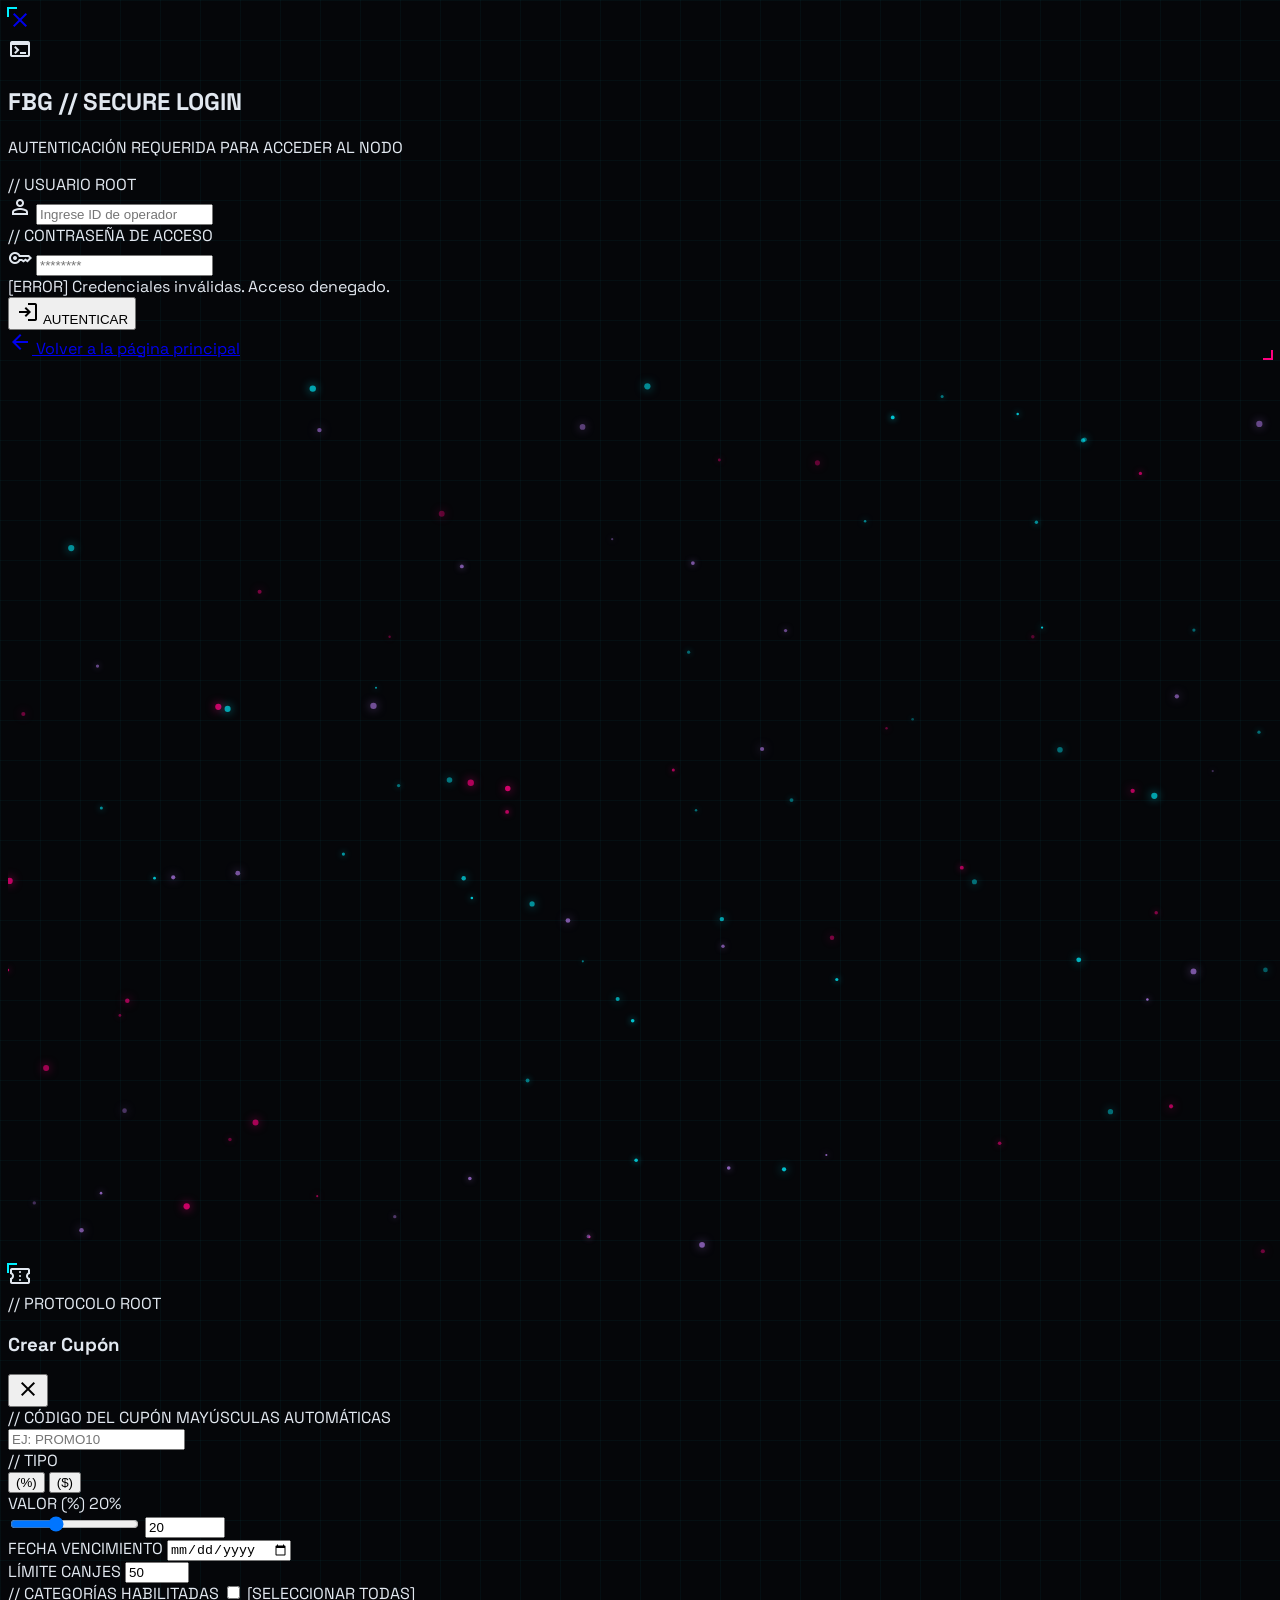
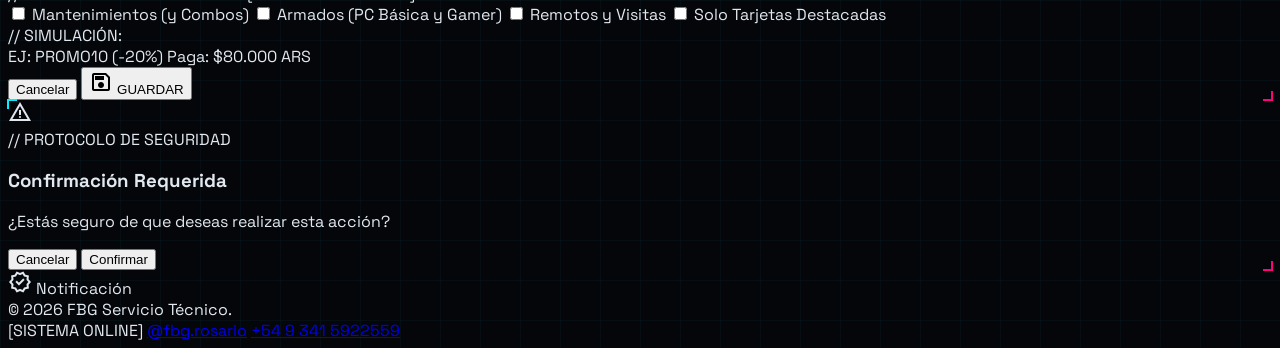
==== commit e3764498: "Arreglando descuentos en los cupones" ====
--- a/admin.html
+++ b/admin.html
@@ -357,28 +357,28 @@
 <!-- Selección de Servicios -->
 <div class="flex flex-col gap-1.5 mt-2">
   <div class="flex justify-between items-center">
-    <label class="text-slate-300 font-bold uppercase tracking-wider">// SERVICIOS HABILITADOS</label>
+    <label class="text-slate-300 font-bold uppercase tracking-wider">// CATEGORÍAS HABILITADAS</label>
     <label class="flex items-center gap-2 text-primary cursor-pointer text-[11px]">
       <input class="accent-primary rounded bg-[#05060b] border-slate-700" id="checkAllServices" onchange="toggleAllServices(this)" type="checkbox">
-      <span class="font-bold">[SELECCIONAR TODOS]</span>
+      <span class="font-bold">[SELECCIONAR TODAS]</span>
     </label>
   </div>
   <div class="grid grid-cols-1 sm:grid-cols-2 gap-2 bg-[#05060b] border border-slate-800 p-3 rounded-xl">
     <label class="flex items-center gap-2 text-slate-300 cursor-pointer">
-      <input class="service-checkbox accent-primary rounded bg-[#05060b] border-slate-700" name="services" type="checkbox" value="Armado PC Gamer" onchange="checkAllStatus()">
-      <span>Armado PC Gamer</span>
+      <input class="service-checkbox accent-primary rounded bg-[#05060b] border-slate-700" name="services" type="checkbox" value="Mantenimientos" onchange="checkAllStatus()">
+      <span>Mantenimientos (y Combos)</span>
     </label>
     <label class="flex items-center gap-2 text-slate-300 cursor-pointer">
-      <input class="service-checkbox accent-primary rounded bg-[#05060b] border-slate-700" name="services" type="checkbox" value="Combo Mantenimiento" onchange="checkAllStatus()">
-      <span>Combo Mantenimiento</span>
+      <input class="service-checkbox accent-primary rounded bg-[#05060b] border-slate-700" name="services" type="checkbox" value="Armados" onchange="checkAllStatus()">
+      <span>Armados (PC Básica y Gamer)</span>
     </label>
     <label class="flex items-center gap-2 text-slate-300 cursor-pointer">
-      <input class="service-checkbox accent-primary rounded bg-[#05060b] border-slate-700" name="services" type="checkbox" value="Mantenimiento PC" onchange="checkAllStatus()">
-      <span>Mantenimiento PC</span>
+      <input class="service-checkbox accent-primary rounded bg-[#05060b] border-slate-700" name="services" type="checkbox" value="Remotos" onchange="checkAllStatus()">
+      <span>Remotos y Visitas</span>
     </label>
     <label class="flex items-center gap-2 text-slate-300 cursor-pointer">
-      <input class="service-checkbox accent-primary rounded bg-[#05060b] border-slate-700" name="services" type="checkbox" value="Diagnóstico / Revisión" onchange="checkAllStatus()">
-      <span>Diagnóstico / Revisión</span>
+      <input class="service-checkbox accent-primary rounded bg-[#05060b] border-slate-700" name="services" type="checkbox" value="Destacados" onchange="checkAllStatus()">
+      <span>Solo Tarjetas Destacadas</span>
     </label>
   </div>
 </div>
--- a/styles.css
+++ b/styles.css
@@ -153,4 +153,12 @@
 }
 @media (min-width: 641px) and (max-width: 1023px) {
   .hero-title { letter-spacing: -0.02em; }
+}
+
+@keyframes fade-in {
+  from { opacity: 0; transform: translateY(-10px); }
+  to { opacity: 1; transform: translateY(0); }
+}
+.animate-fade-in {
+  animation: fade-in 0.4s ease-out forwards;
 }
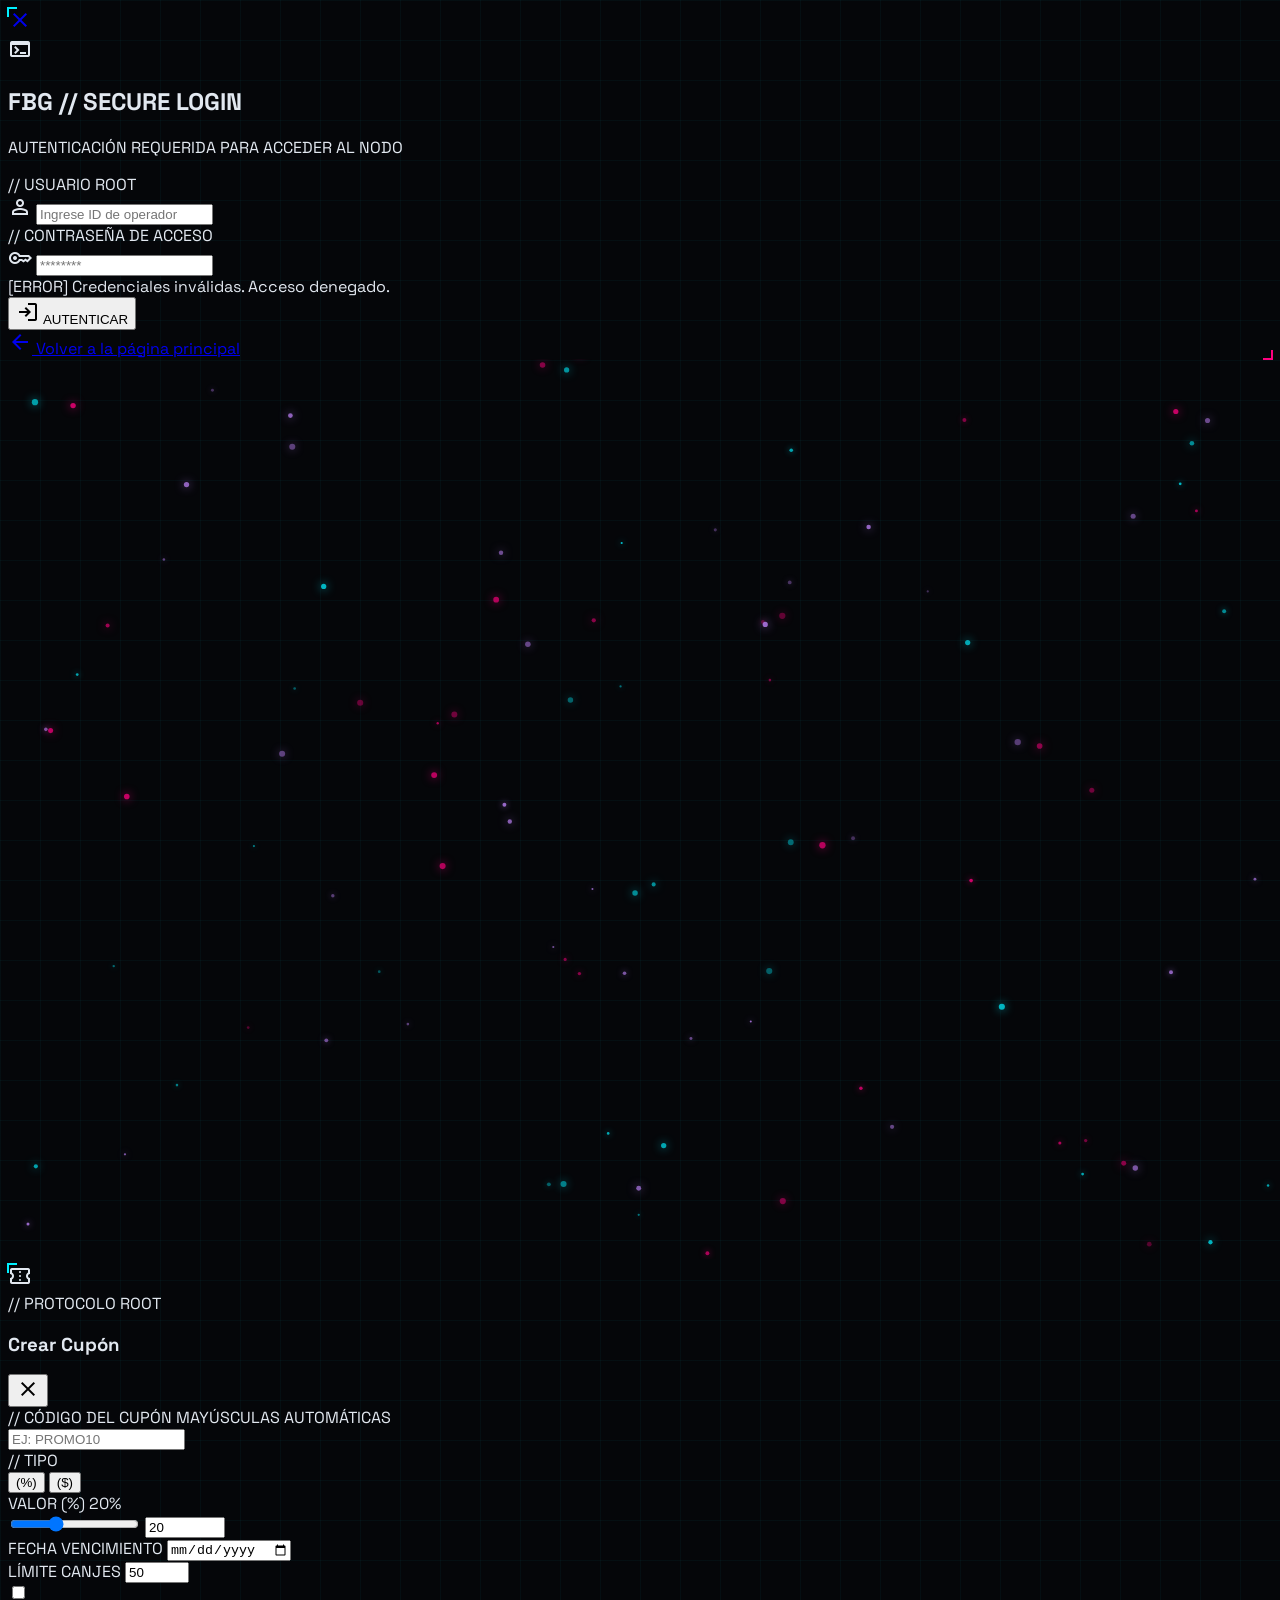
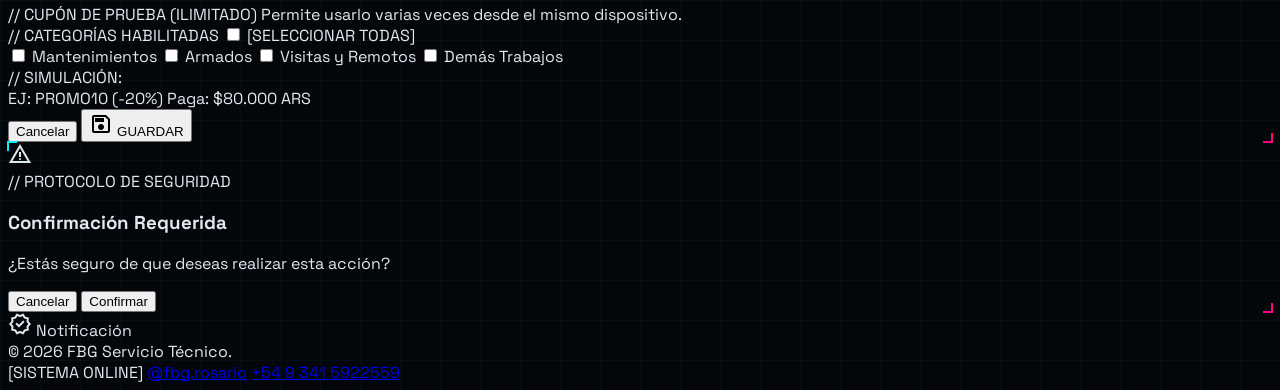
==== commit 7b23f8e2: "Corrigiendo categorias de tarifarios en cupones" ====
--- a/admin.html
+++ b/admin.html
@@ -354,6 +354,16 @@
   </div>
 </div>
 
+<!-- ACÁ VA EL NUEVO CHECKBOX -->
+<div class="flex items-center gap-3 p-3 bg-[#05060b] border border-slate-800 rounded-xl mt-2">
+  <input type="checkbox" id="isTestCoupon" class="w-4 h-4 accent-cyber-gold rounded cursor-pointer">
+  <div class="flex flex-col">
+    <label for="isTestCoupon" class="text-cyber-gold font-bold cursor-pointer">// CUPÓN DE PRUEBA (ILIMITADO)</label>
+    <span class="text-[10px] text-slate-400">Permite usarlo varias veces desde el mismo dispositivo.</span>
+  </div>
+</div>
+<!-- FIN DEL CHECKBOX -->
+
 <!-- Selección de Servicios -->
 <div class="flex flex-col gap-1.5 mt-2">
   <div class="flex justify-between items-center">
@@ -366,19 +376,19 @@
   <div class="grid grid-cols-1 sm:grid-cols-2 gap-2 bg-[#05060b] border border-slate-800 p-3 rounded-xl">
     <label class="flex items-center gap-2 text-slate-300 cursor-pointer">
       <input class="service-checkbox accent-primary rounded bg-[#05060b] border-slate-700" name="services" type="checkbox" value="Mantenimientos" onchange="checkAllStatus()">
-      <span>Mantenimientos (y Combos)</span>
+      <span>Mantenimientos</span>
     </label>
     <label class="flex items-center gap-2 text-slate-300 cursor-pointer">
       <input class="service-checkbox accent-primary rounded bg-[#05060b] border-slate-700" name="services" type="checkbox" value="Armados" onchange="checkAllStatus()">
-      <span>Armados (PC Básica y Gamer)</span>
+      <span>Armados</span>
     </label>
     <label class="flex items-center gap-2 text-slate-300 cursor-pointer">
-      <input class="service-checkbox accent-primary rounded bg-[#05060b] border-slate-700" name="services" type="checkbox" value="Remotos" onchange="checkAllStatus()">
-      <span>Remotos y Visitas</span>
+      <input class="service-checkbox accent-primary rounded bg-[#05060b] border-slate-700" name="services" type="checkbox" value="Visitas y Remotos" onchange="checkAllStatus()">
+      <span>Visitas y Remotos</span>
     </label>
     <label class="flex items-center gap-2 text-slate-300 cursor-pointer">
-      <input class="service-checkbox accent-primary rounded bg-[#05060b] border-slate-700" name="services" type="checkbox" value="Destacados" onchange="checkAllStatus()">
-      <span>Solo Tarjetas Destacadas</span>
+      <input class="service-checkbox accent-primary rounded bg-[#05060b] border-slate-700" name="services" type="checkbox" value="Demás Trabajos" onchange="checkAllStatus()">
+      <span>Demás Trabajos</span>
     </label>
   </div>
 </div>
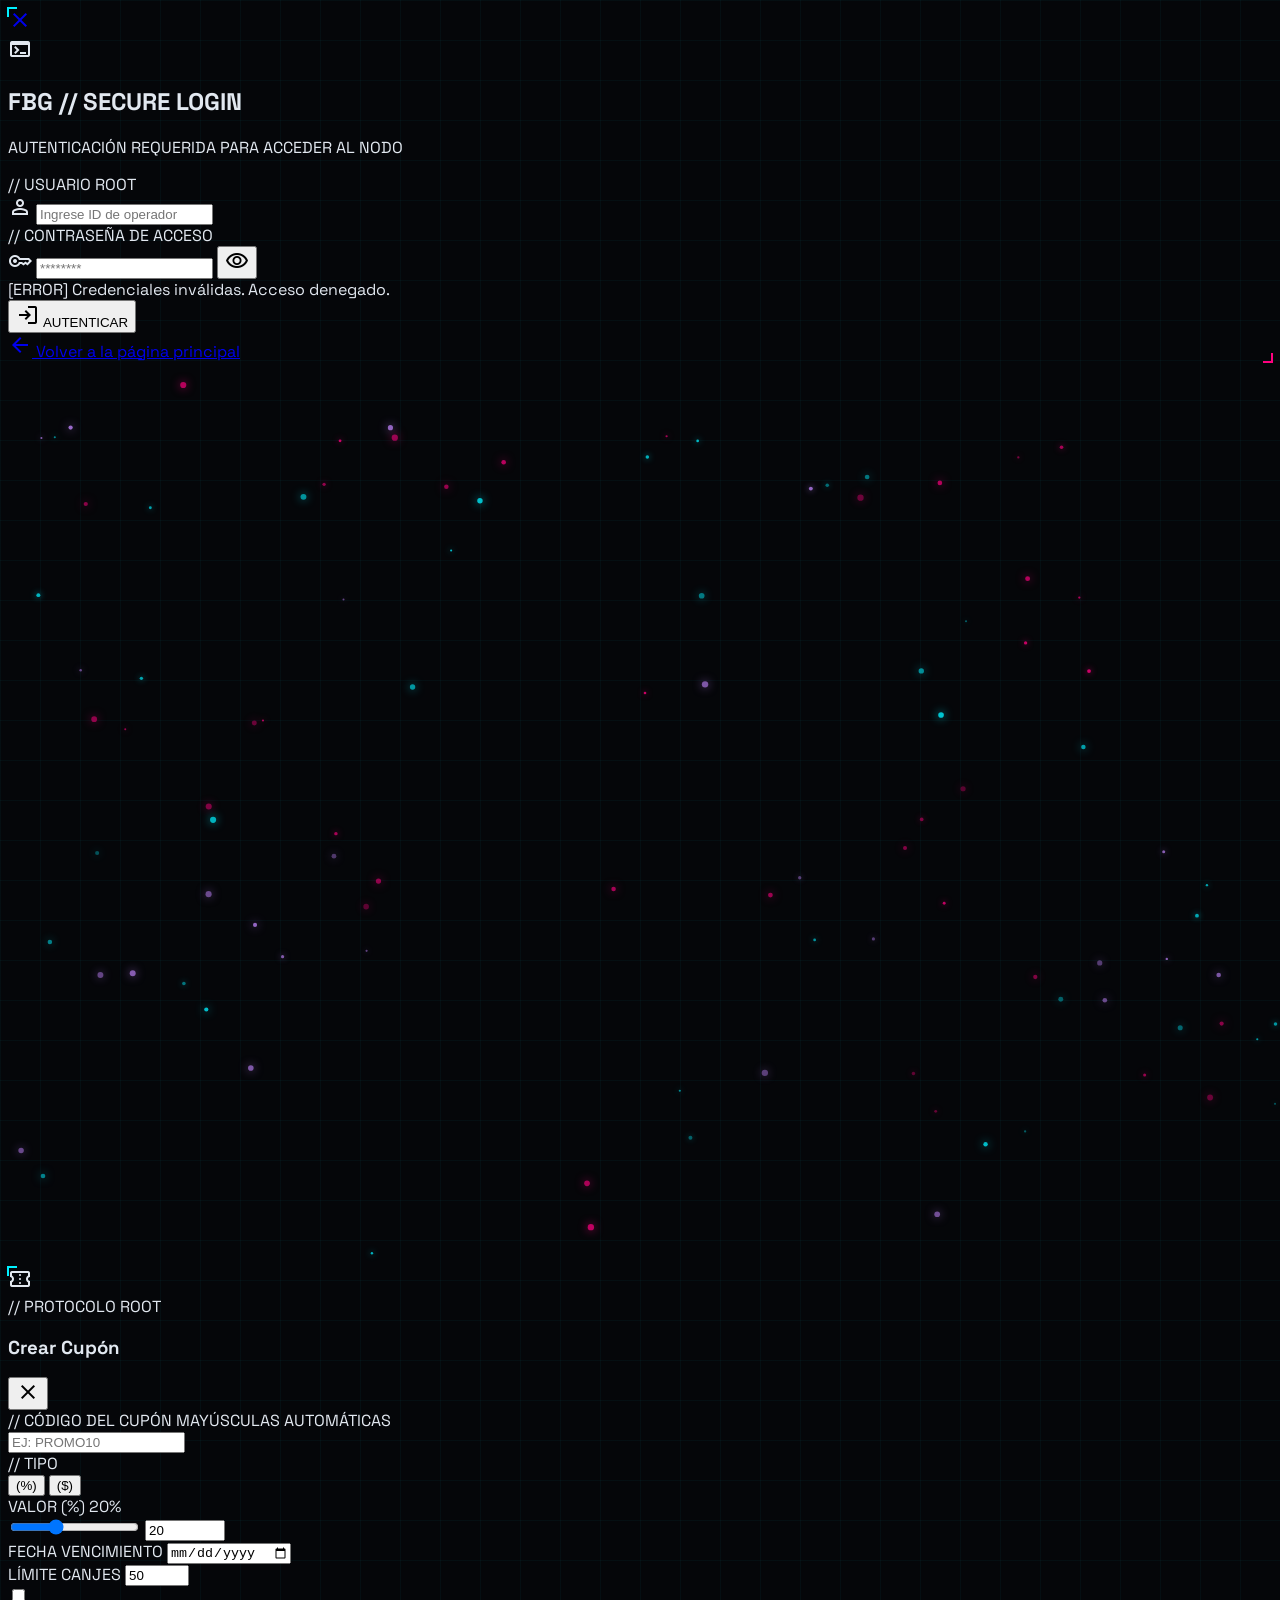
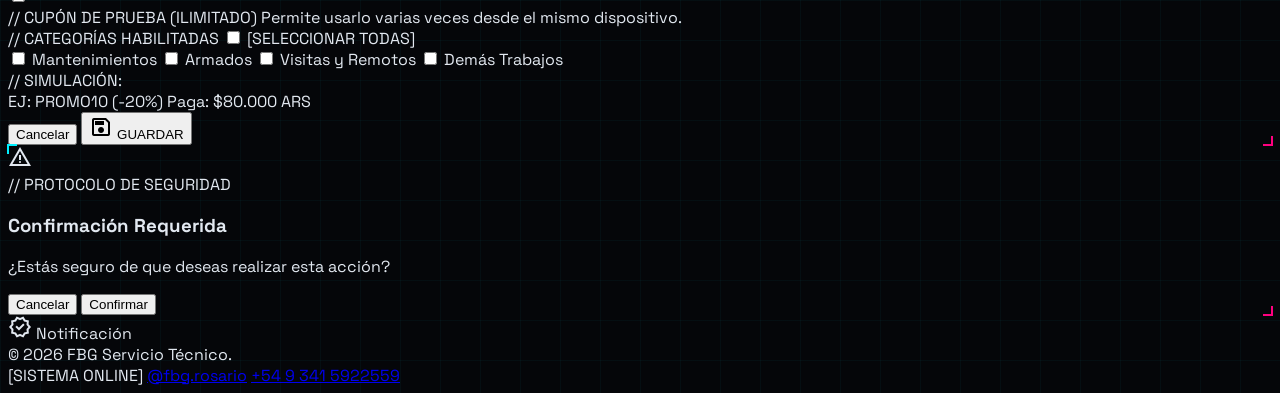
==== commit e694b8ae: "Acomodando TODO el codigo, y agregando ver contraseña" ====
--- a/admin.html
+++ b/admin.html
@@ -56,7 +56,11 @@
           <label class="block text-xs font-mono uppercase text-slate-400 mb-1.5">// CONTRASEÑA DE ACCESO</label>
           <div class="relative">
             <span class="material-symbols-outlined absolute left-3 top-1/2 -translate-y-1/2 text-slate-500 text-lg">key</span>
-            <input type="password" id="login-pass" class="w-full pl-10 pr-4 py-3 bg-[#05060b] border border-slate-700 rounded-xl text-white font-mono text-sm focus:outline-none focus:border-primary focus:ring-1 focus:ring-primary transition-all" placeholder="********" required>
+            <input type="password" id="login-pass" class="w-full pl-10 pr-12 py-3 bg-[#05060b] border border-slate-700 rounded-xl text-white font-mono text-sm focus:outline-none focus:border-primary focus:ring-1 focus:ring-primary transition-all" placeholder="********" required>
+            <!-- Botón para ver/ocultar contraseña -->
+            <button type="button" onclick="togglePasswordVisibility()" class="absolute inset-y-0 right-0 flex items-center pr-3 text-slate-500 hover:text-primary transition-colors focus:outline-none" title="Mostrar/Ocultar contraseña">
+              <span class="material-symbols-outlined text-[20px]" id="toggle-pass-icon">visibility</span>
+            </button>
           </div>
         </div>
 
@@ -223,7 +227,7 @@
           <tr class="bg-[#0c0f1c] text-slate-400 font-mono text-xs uppercase tracking-wider border-b border-primary/20">
             <th class="py-3.5 px-2 sm:px-3">Código // ID</th>
             <th class="py-3.5 px-2 sm:px-3">Descuento</th>
-            <th class="py-3.5 px-2 sm:px-3 w-[150px]">Servicios</th>
+            <th class="py-3.5 px-2 sm:px-3 w-[150px]">Categorías</th>
             <th class="py-3.5 px-2 sm:px-3">Vencimiento</th>
             <th class="py-3.5 px-2 sm:px-3">Canjes</th>
             <th class="py-3.5 px-2 sm:px-3">Estado</th>
